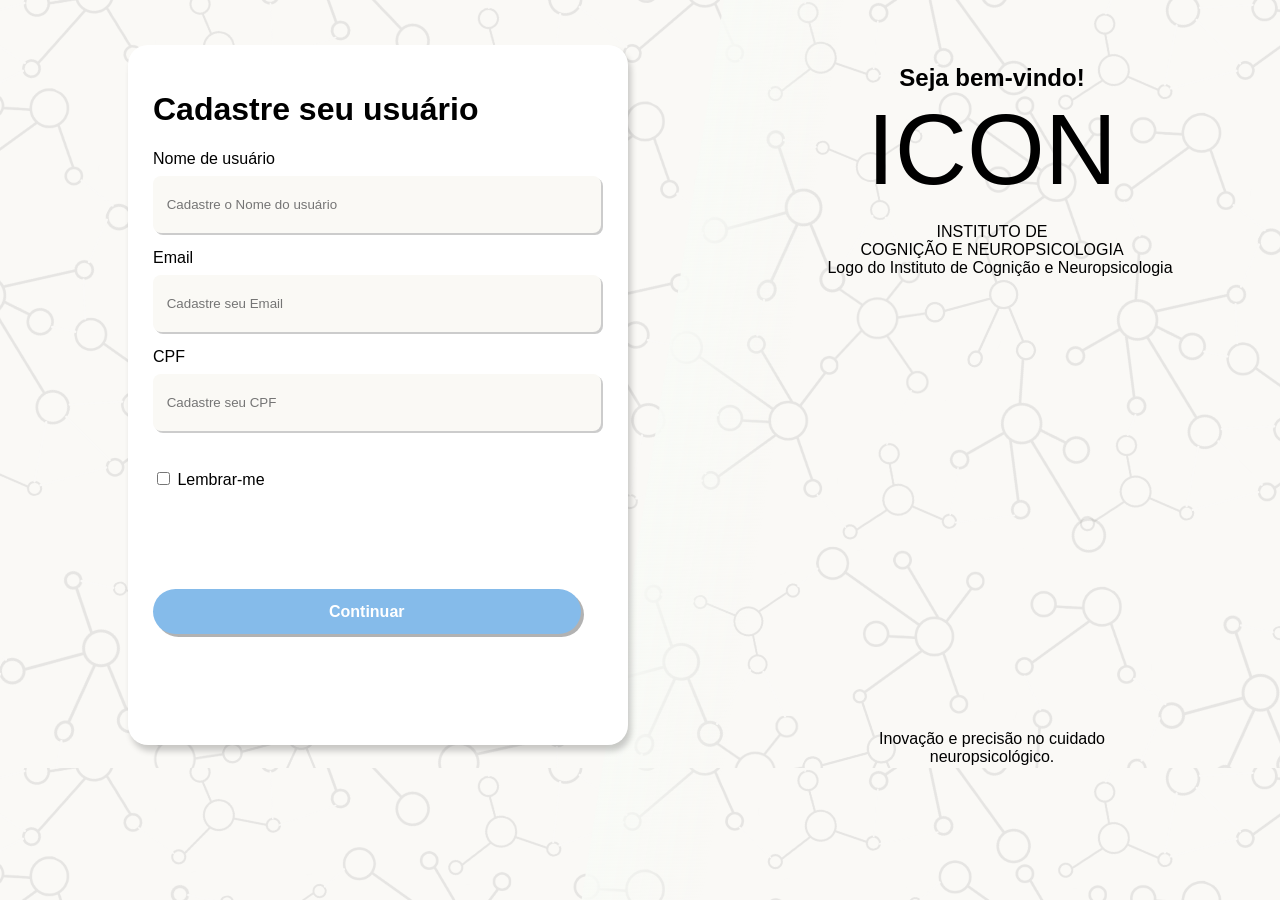
==== cadastro.html @ 9ae56f12 "Update cadastro.html" ====
<!DOCTYPE html>
<html lang="py-BR">


<head>
    <meta charset="UTF-8">
    <link rel="stylesheet" href="estilo.css?v=1">
    <title>Cadastro</title>
</head>
<body class="formulario-body">


    <div class="caixa-cadastro">


    <h1 >Cadastre seu usuário</h1>
   
    <div class="campo">
            <p>Nome de usuário</p>
            <input type="text" placeholder=" Cadastre o Nome do usuário">
        </div>
   
    <div class="campo">
            <p>Email</p>
            <input type="text" placeholder=" Cadastre seu Email">
        </div>


    <div class="campo">
            <p>CPF</p>
            <input type="text" placeholder=" Cadastre seu CPF">
        </div>
   

        <div class="lembrar">
            <br>
            <input type="checkbox">
            Lembrar-me
        </div>
   


    <a href="cadastro1.html" class="entrar">Continuar</a>




    </div>


    <div class="fundologo"></div>


    <div class="direita">


        <h2 class="saudacao">Seja bem-vindo!</h2>


        <p class="ICON">ICON</p>


        <p class="instituto">
            INSTITUTO DE
            <br>
            COGNIÇÃO E NEUROPSICOLOGIA
        </p>


        <img class="logo" src="https://uploads.onecompiler.io/44nnydek6/1789056536104/logoicon.png.png" alt="Logo do Instituto de Cognição e Neuropsicologia">


        <p class="descrição">
            Inovação e precisão no cuidado neuropsicológico.
        </p>


    </div>
</body>
</html>
---- estilo.css ----
```css
* {
    box-sizing: border-box;
}


/* =========================
   LOGIN / REDEFINIR SENHA
========================= */

.caixa-login {
    background-color: #FFFFFF;
    width: 450px;
    height: 550px;
    position: absolute;
    top: 20%;
    left: 15%;
    border-radius: 20px;
    box-shadow: 3px 6px 6px 0px rgba(0, 0, 0, 0.2);
    padding: 25px;
    z-index: 1;
}

.caixa-login h1 {
    text-align: center;
    margin-bottom: 35px;
}

.campo p {
    display: block;
    margin-bottom: 8px;
}

.campo input {
    width: 95%;
    height: 37px;
    border: none;
    border-radius: 8px;
    padding: 10px;
    font-family: 'Montserrat', sans-serif;
    margin: 0px;
    outline: none;
    background-color: #faf9f5;
    box-shadow: 2px 2px 0px 0px rgba(0, 0, 0, 0.2);
}

.lembrar {
    margin-top: 20px;
}

.entrar {
    display: block;
    width: 95%;
    height: 45px;
    border: none;
    border-radius: 30px;
    background-color: #85BBEA;
    font-weight: 600;
    cursor: pointer;
    text-align: center;
    line-height: 45px;
    color: #FFFFFF;
    transition: 0.2s;
    user-select: none;
    box-shadow: 3px 3px 0px 0px rgba(0, 0, 0, 0.3);
    text-decoration: none;
    margin-top: 100px;
}

.entrar:active {
    transform: translateX(3px);
    box-shadow: 1px 1px 0px 0px rgba(0, 0, 0, 0.1);
}

.caixa-login-a {
    display: block;
    text-align: center;
    margin-top: 20px;
    cursor: pointer;
    color: #333;
    text-decoration: underline;
}

.caixa-login-a:active {
    color: #536680;
}


/* =========================
   REDEFINIR SENHA
========================= */

.nova-senha {
    margin-bottom: 35px;
}

.nova-senha input {
    width: 95%;
    height: 37px;
    border: none;
    border-radius: 8px;
    padding: 10px;
    font-family: 'Montserrat', sans-serif;
    margin: 0px;
    outline: none;
    background-color: #faf9f5;
    box-shadow: 2px 2px 0px 0px rgba(0, 0, 0, 0.2);
}

.confirmar-senha {
    margin-bottom: 80px;
}

.confirmar-senha input {
    width: 95%;
    height: 37px;
    border: none;
    border-radius: 8px;
    padding: 10px;
    font-family: 'Montserrat', sans-serif;
    margin: 0px;
    outline: none;
    background-color: #faf9f5;
    box-shadow: 2px 2px 0px 0px rgba(0, 0, 0, 0.2);
}

.finalizar {
    display: block;
    width: 95%;
    height: 45px;
    border: none;
    border-radius: 30px;
    background-color: #85BBEA;
    font-weight: 600;
    cursor: pointer;
    text-align: center;
    line-height: 45px;
    color: #FFFFFF;
    transition: 0.2s;
    user-select: none;
    box-shadow: 3px 3px 0px 0px rgba(0, 0, 0, 0.3);
    text-decoration: none;
    margin-bottom: 10px;
}

.finalizar:active {
    transform: translateX(3px);
    box-shadow: 1px 1px 0px 0px rgba(0, 0, 0, 0.1);
}


/* =========================
   CADASTRO
========================= */

.caixa-cadastro {
    background-color: #FFFFFF;
    width: 450px;
    height: 650px;
    position: absolute;
    top: 5%;
    left: 10%;
    border-radius: 20px;
    box-shadow: 3px 6px 6px 0px rgba(0, 0, 0, 0.2);
    padding: 25px;
    z-index: 1;
}


/* =========================
   FUNDO DOS FORMULÁRIOS
========================= */

.formulario-body {
    font-family: 'Montserrat', sans-serif;
    margin: 0;
    height: 100vh;
    display: flex;
    align-items: center;
    background-color: #FAF9F6;
    background-image: url("marcadagua.png");
    background-repeat: repeat;
}


/* =========================
   PARTE DIREITA
========================= */

.fundologo {
    width: 35vw;
    height: 100vh;
    background:
        linear-gradient(
            to left,
            transparent 85%,
            #f8faf6 100%
        ),
        url("https://uploads.onecompiler.io/44nnydek6/1788519616760/background_ICON.png");

    background-size: cover;
    background-position: center;
    transform: translate(0px, 0px) scale(1.8, 1.8) skew(-9deg, 0deg);
    position: fixed;
    top: 0px;
    right: 0px;
    opacity: 0.95;
}

.direita {
    position: fixed;
    top: 0;
    right: 10%;
    width: 25vw;
    height: 100vh;
    display: flex;
    flex-direction: column;
    align-items: center;
    text-align: center;
    justify-content: center;
    margin-bottom: 0px;
    transform: translateY(-5%);
}

.saudacao {
    margin-bottom: 0px;
}

.ICON {
    font-size: 100px;
    margin-bottom: 0px;
    margin-top: 0px;
}

.instituto {
    margin-bottom: 0px;
}

.logo {
    width: 770px;
    height: 455px;
    position: relative;
    margin-bottom: 0px;
}

.descrição {
    margin-bottom: 0px;
}


/* =========================
   INDEX
========================= */

.index-body {
    background: #f7f7f5;
    color: #30343b;
    overflow-x: hidden;
    margin: 0;
    height: auto;
    display: block;
    font-family: Arial, Helvetica, sans-serif;
}


/* FUNDO */

.molecules {
    position: fixed;
    top: 0;
    left: 0;
    width: 100%;
    height: 100vh;
    z-index: -1;
    overflow: hidden;
    background: #f7f7f5;
}

.molecules svg {
    width: 100%;
    height: 100%;
    display: block;
}

.connections {
    stroke: #d7dde0;
    stroke-width: 2;
    opacity: 0.95;
}

.nodes circle {
    fill: #f7f7f5;
    stroke: #d7dde0;
    stroke-width: 2;
    opacity: 0.95;
}


/* =========================
   HEADER
========================= */

header {
    height: 150px;
    display: flex;
    align-items: center;
    justify-content: space-between;
    padding: 0 28px;
    background: rgba(247, 247, 245, 0.94);
    border-bottom: 1px solid #d8d8d8;
    position: relative;
    z-index: 10;
}

header .logo {
    display: flex;
    align-items: center;
}

header .logo img {
    width: 75%;
    height: auto;
    object-fit: contain;
    display: block;
}


/* =========================
   MENU
========================= */

nav {
    display: flex;
    align-items: center;
    gap: 200px;
}

nav a {
    text-decoration: none;
    color: #383838;
    font-size: 180%;
    transition: 0.3s;
}

nav a:hover {
    color: #2d79ae;
}


/* BOTÃO */

.btn-agendar {
    padding: 24px 42px;
    border-radius: 30px;
    color: white;
    font-size: 150%;
    text-decoration: none;
    cursor: pointer;
    white-space: nowrap;
    background: linear-gradient(
        90deg,
        #5e7fc9,
        #5ebbd6
    );
    transition: 0.3s;
}

.btn-agendar:hover {
    transform: scale(1.04);
}


/* =========================
   HERO
========================= */

.hero {
    min-height: 800px;
    position: relative;
    display: flex;
    align-items: flex-start;
    padding: 90px 36px 150px;
    overflow: hidden;
}

.hero-image {
    position: absolute;
    right: 0;
    top: 0;
    width: 58%;
    height: 65%;
    background-image: url("./imagens/consulta.jpg");
    background-size: cover;
    background-position: center;
    background-repeat: no-repeat;
    z-index: 1;
}


/* =========================
   TEXTO
========================= */

.content {
    position: relative;
    z-index: 3;
    width: 58%;
}

.content h1 {
    font-size: 60px;
    line-height: 1.5;
    letter-spacing: 0.7px;
    margin-bottom: 40px;
    font-weight: 780;
    color: #30343b;
    text-align: left;
}

.content h1 span {
    display: block;
    font-size: 60px;
    background: linear-gradient(
        90deg,
        #5de0e6,
        #0902d4
    );
    -webkit-background-clip: text;
    background-clip: text;
    -webkit-text-fill-color: transparent;
}

.info {
    display: flex;
    gap: 25px;
    font-size: 25px;
    margin-top: 20px;
}

.info p {
    margin-bottom: 5px;
    white-space: nowrap;
}


/* =========================
   CARDS
========================= */

.cards {
    position: absolute;
    left: 20px;
    right: 20px;
    bottom: 140px;
    z-index: 5;
    display: flex;
    gap: 18px;
}

.card {
    width: 25%;
    min-height: 102px;
    display: flex;
    align-items: center;
    gap: 18px;
    padding: 18px 20px;
    background: rgba(255, 255, 255, 0.93);
    border-radius: 18px;
    box-shadow: 0 3px 8px rgba(0, 0, 0, 0.12);
    border: 1px solid #eeeeee;
}

.card-icon {
    width: 70px;
    height: 70px;
    display: flex;
    align-items: center;
    justify-content: center;
    flex-shrink: 0;
    border-radius: 50%;
    background: #f7f7f5;
}

.card-icon img {
    width: 50px;
    height: 50px;
    object-fit: contain;
}

.card p {
    font-size: 25px;
    line-height: 1.3;
    color: #30343b;
}


/* =========================
   TELAS MENORES
========================= */

@media (max-width: 1000px) {

    nav {
        gap: 35px;
    }

    .hero-image {
        width: 55%;
    }

    .content {
        width: 65%;
    }

    .content h1 {
        font-size: 34px;
    }

    .content h1 span {
        font-size: 43px;
    }

    .info {
        font-size: 16px;
    }

    .card p {
        font-size: 17px;
    }
}


@media (max-width: 800px) {

    header {
        padding: 0 18px;
    }

    header .logo img {
        width: 140px;
    }

    nav {
        gap: 18px;
    }

    nav a {
        font-size: 14px;
    }

    .btn-agendar {
        padding: 12px 20px;
        font-size: 16px;
    }

    .hero {
        min-height: 650px;
        padding-bottom: 270px;
    }

    .content {
        width: 80%;
    }

    .hero-image {
        width: 100%;
        opacity: 0.28;
    }

    .cards {
        flex-wrap: wrap;
        bottom: 25px;
    }

    .card {
        width: calc(50% - 9px);
    }
}


@media (max-width: 600px) {

    header {
        height: auto;
        flex-direction: column;
        gap: 15px;
        padding: 18px;
    }

    nav {
        flex-wrap: wrap;
        justify-content: center;
    }

    .hero {
        padding: 35px 20px 470px;
        min-height: 900px;
    }

    .content {
        width: 100%;
    }

    .content h1 {
        font-size: 30px;
    }

    .content h1 span {
        font-size: 38px;
    }

    .info {
        flex-direction: column;
        gap: 10px;
    }

    .info p {
        white-space: normal;
    }

    .cards {
        flex-direction: column;
        left: 15px;
        right: 15px;
        bottom: 20px;
    }

    .card {
        width: 100%;
        min-height: 85px;
    }
}
```
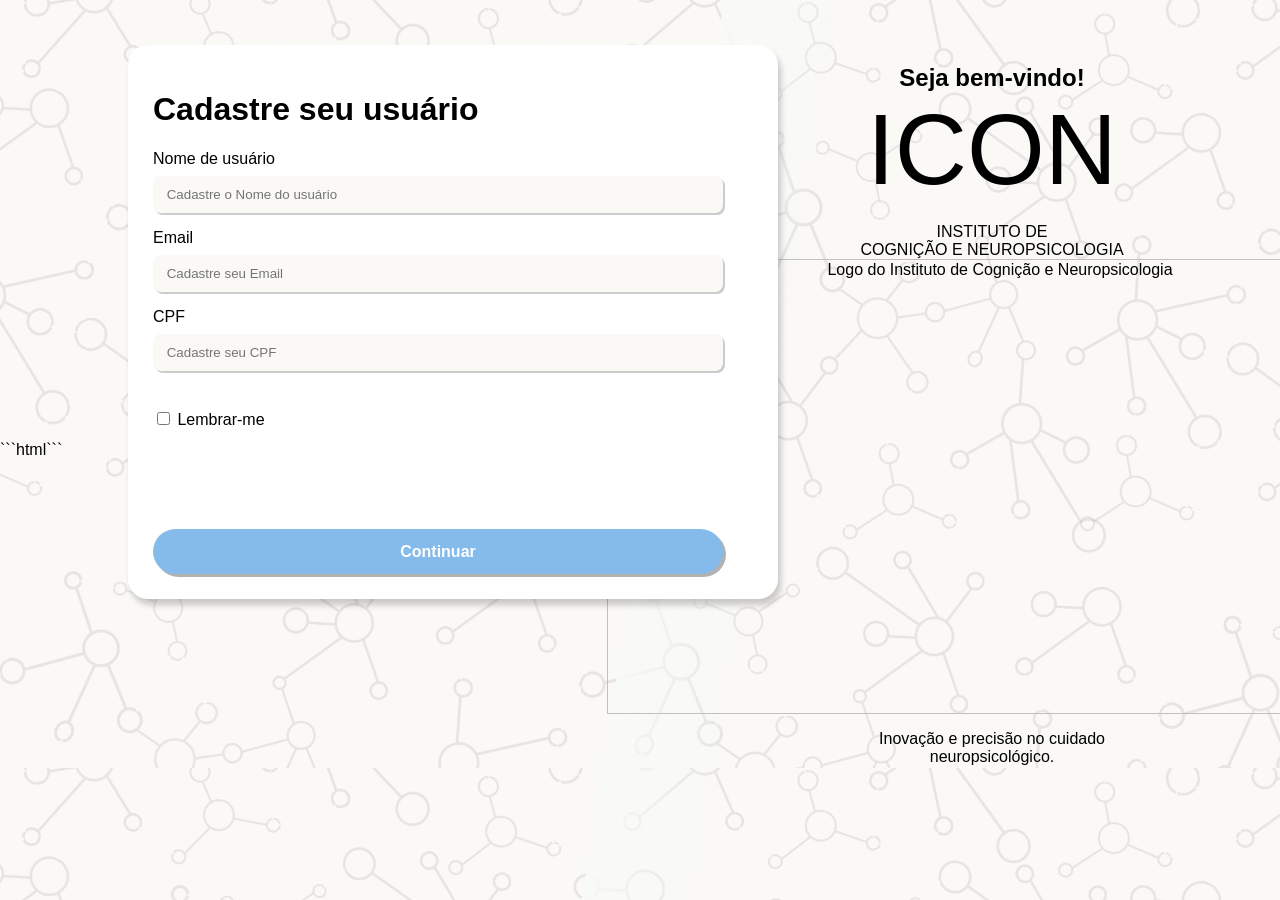
==== commit d28f5f9a: "Update cadastro.html" ====
--- a/cadastro.html
+++ b/cadastro.html
@@ -1,64 +1,51 @@
+```html
 <!DOCTYPE html>
 <html lang="py-BR">
-
 
 <head>
     <meta charset="UTF-8">
     <link rel="stylesheet" href="estilo.css?v=1">
     <title>Cadastro</title>
 </head>
+
 <body class="formulario-body">
-
 
     <div class="caixa-cadastro">
 
+        <h1>Cadastre seu usuário</h1>
 
-    <h1 >Cadastre seu usuário</h1>
-   
-    <div class="campo">
+        <div class="campo">
             <p>Nome de usuário</p>
             <input type="text" placeholder=" Cadastre o Nome do usuário">
         </div>
-   
-    <div class="campo">
+
+        <div class="campo">
             <p>Email</p>
             <input type="text" placeholder=" Cadastre seu Email">
         </div>
 
-
-    <div class="campo">
+        <div class="campo">
             <p>CPF</p>
             <input type="text" placeholder=" Cadastre seu CPF">
         </div>
-   
 
         <div class="lembrar">
             <br>
             <input type="checkbox">
             Lembrar-me
         </div>
-   
 
-
-    <a href="cadastro1.html" class="entrar">Continuar</a>
-
-
-
+        <a href="cadastro1.html" class="entrar">Continuar</a>
 
     </div>
 
-
     <div class="fundologo"></div>
-
 
     <div class="direita">
 
-
         <h2 class="saudacao">Seja bem-vindo!</h2>
 
-
         <p class="ICON">ICON</p>
-
 
         <p class="instituto">
             INSTITUTO DE
@@ -66,16 +53,14 @@
             COGNIÇÃO E NEUROPSICOLOGIA
         </p>
 
-
-        <img class="logo" src="https://uploads.onecompiler.io/44nnydek6/1789056536104/logoicon.png.png" alt="Logo do Instituto de Cognição e Neuropsicologia">
-
+        <img class="logo" src="imagens/logoicon.png.png" alt="Logo do Instituto de Cognição e Neuropsicologia">
 
         <p class="descrição">
             Inovação e precisão no cuidado neuropsicológico.
         </p>
 
+    </div>
 
-    </div>
 </body>
 </html>
-
+```
--- a/estilo.css
+++ b/estilo.css
@@ -155,8 +155,8 @@
 
 .caixa-cadastro {
     background-color: #FFFFFF;
-    width: 450px;
-    height: 650px;
+    width: 600px;
+    height: auto;
     position: absolute;
     top: 5%;
     left: 10%;
@@ -197,7 +197,6 @@
             #f8faf6 100%
         ),
         url("https://uploads.onecompiler.io/44nnydek6/1788519616760/background_ICON.png");
-
     background-size: cover;
     background-position: center;
     transform: translate(0px, 0px) scale(1.8, 1.8) skew(-9deg, 0deg);
@@ -257,42 +256,9 @@
     color: #30343b;
     overflow-x: hidden;
     margin: 0;
-    height: auto;
-    display: block;
     font-family: Arial, Helvetica, sans-serif;
-}
-
-
-/* FUNDO */
-
-.molecules {
-    position: fixed;
-    top: 0;
-    left: 0;
-    width: 100%;
-    height: 100vh;
-    z-index: -1;
-    overflow: hidden;
-    background: #f7f7f5;
-}
-
-.molecules svg {
-    width: 100%;
-    height: 100%;
-    display: block;
-}
-
-.connections {
-    stroke: #d7dde0;
-    stroke-width: 2;
-    opacity: 0.95;
-}
-
-.nodes circle {
-    fill: #f7f7f5;
-    stroke: #d7dde0;
-    stroke-width: 2;
-    opacity: 0.95;
+    background-image: url("marcadagua.png");
+    background-repeat: repeat;
 }
 
 
@@ -499,7 +465,6 @@
 ========================= */
 
 @media (max-width: 1000px) {
-
     nav {
         gap: 35px;
     }
@@ -529,9 +494,7 @@
     }
 }
 
-
 @media (max-width: 800px) {
-
     header {
         padding: 0 18px;
     }
@@ -577,9 +540,7 @@
     }
 }
 
-
 @media (max-width: 600px) {
-
     header {
         height: auto;
         flex-direction: column;
@@ -630,4 +591,129 @@
         min-height: 85px;
     }
 }
+
+
+/* =========================
+   INDEX - ELEMENTOS ATUAIS
+========================= */
+
+.header {
+    background-color: #091d8d;
+    width: 100%;
+    top: 0px;
+    position: fixed;
+}
+
+.subheader {
+    height: 90px;
+    padding: 3px;
+    display: flex;
+    align-items: center;
+    background-image:
+        linear-gradient(rgba(4, 121, 255, 0.4), rgba(4, 121, 255, 0.4)),
+        url("https://uploads.onecompiler.io/44nnydek6/1788519616760/background_ICON.png");
+    background-size: cover;
+    background-position: center;
+}
+
+.logotexto {
+    height: 80px;
+    margin-left: 20px;
+}
+
+.textologo {
+    height: 150px;
+    margin-left: 10px;
+    margin-top: 15px;
+}
+
+.fotodeperfil {
+    height: 60px;
+    margin-right: 20px;
+    margin-left: auto;
+}
+
+.menu_de_navegacao {
+    background-image:
+        linear-gradient(rgba(118, 179, 248, 0.4), rgba(118, 179, 248, 0.4)),
+        url("https://uploads.onecompiler.io/44nnydek6/1788519616760/background_ICON.png");
+    box-shadow: 0px 0px 6px rgba(0, 0, 0, 0.2);
+    height: 50px;
+    display: flex;
+    justify-content: space-between;
+    align-items: center;
+    padding: 0 150px;
+}
+
+.menu_de_navegacao a {
+    color: white;
+    text-decoration: none;
+    font-size: 18px;
+    transition: 0.3s;
+    border-bottom: 2px solid transparent;
+}
+
+.menu_de_navegacao a:hover {
+    color: rgb(240, 238, 238);
+    border-bottom: 2px solid rgb(240, 238, 238);
+}
+
+.menu_de_navegacao a:active {
+    color: rgb(172, 168, 168);
+    border-bottom: 2px solid rgb(172, 168, 168);
+}
+
+
+.textodireita {
+    padding: 0px;
+    text-align: left;
+    margin: 0px 20px 20px 20px;
+    padding-top: 180px;
+}
+
+
+
+.texto {
+    font-size: 40px;
+    color: rgb(46, 45, 45);
+    text-align: left;
+    padding: 5px;
+    font-weight: bold;
+}
+
+.textogradiente {
+    font-size: 60px;
+    color: rgb(46, 45, 45);
+    text-align: left;
+    padding: 5px;
+    background-image: linear-gradient(to right, #94ddff, #019ffa);
+    background-clip: text;
+    -webkit-background-clip: text;
+    -webkit-text-fill-color: transparent;
+    color: transparent;
+    font-weight: bold;
+}
+
+.imagem {
+    margin-left: 0px;
+}
+
+.imagematendimento {
+    width: 825px;
+    height: 650px;
+    right: 0px;
+    position: absolute;
+    top: 150px;
+    opacity: 0.8;
+    z-index: -4;
+}
+
+.flashcard {
+    background-color: #bab9e0;
+    z-index: 1;
+}
+
+.rodape {
+    background-color: #091d8d91;
+}
 ```
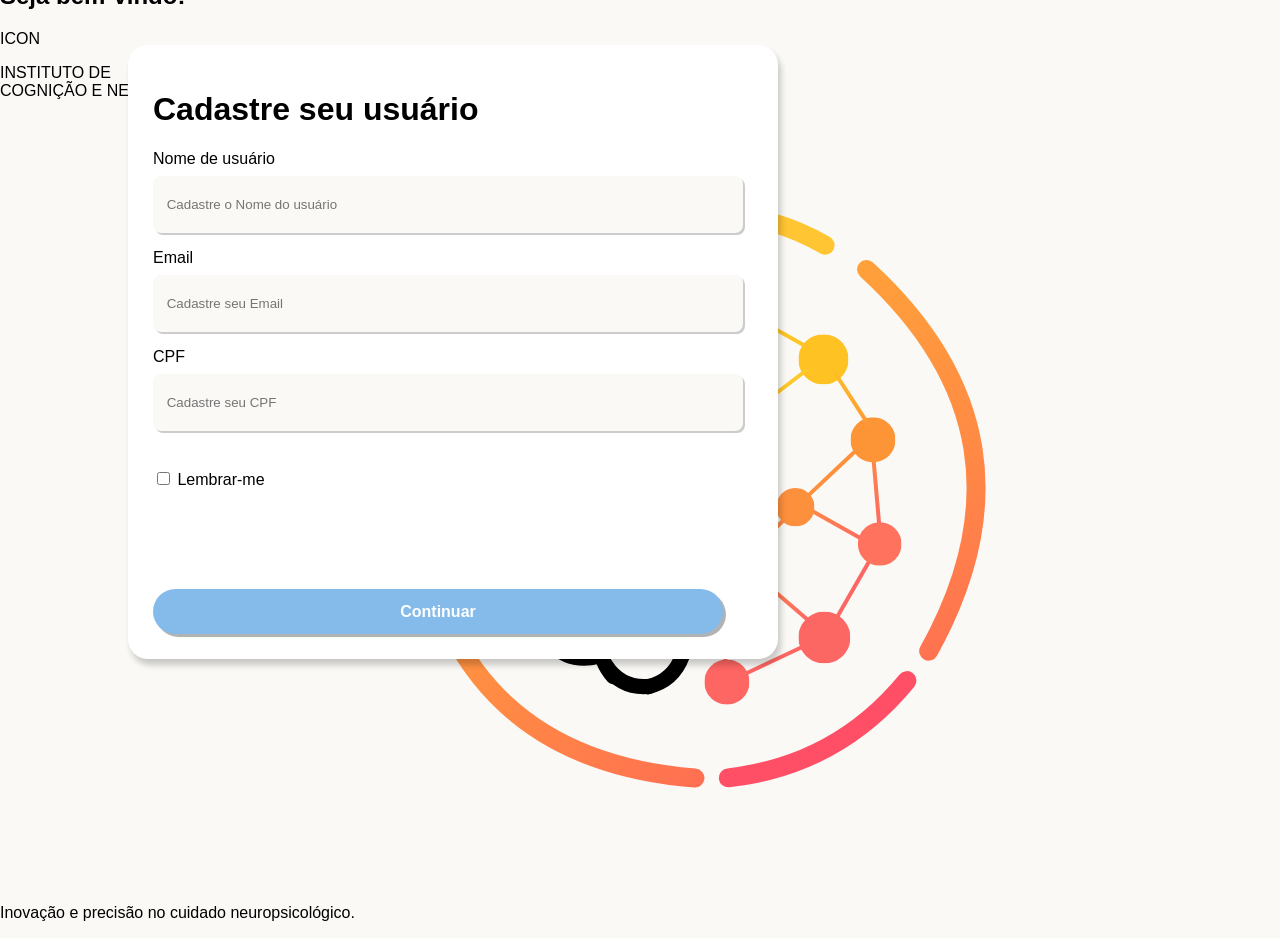
==== commit bc341b97: "Update cadastro.html" ====
--- a/cadastro.html
+++ b/cadastro.html
@@ -1,51 +1,64 @@
-```html
 <!DOCTYPE html>
 <html lang="py-BR">
+
 
 <head>
     <meta charset="UTF-8">
     <link rel="stylesheet" href="estilo.css?v=1">
     <title>Cadastro</title>
 </head>
+<body class="formulario-body">
 
-<body class="formulario-body">
 
     <div class="caixa-cadastro">
 
-        <h1>Cadastre seu usuário</h1>
 
-        <div class="campo">
+    <h1 >Cadastre seu usuário</h1>
+   
+    <div class="campo">
             <p>Nome de usuário</p>
             <input type="text" placeholder=" Cadastre o Nome do usuário">
         </div>
-
-        <div class="campo">
+   
+    <div class="campo">
             <p>Email</p>
             <input type="text" placeholder=" Cadastre seu Email">
         </div>
 
-        <div class="campo">
+
+    <div class="campo">
             <p>CPF</p>
             <input type="text" placeholder=" Cadastre seu CPF">
         </div>
+   
 
         <div class="lembrar">
             <br>
             <input type="checkbox">
             Lembrar-me
         </div>
+   
 
-        <a href="cadastro1.html" class="entrar">Continuar</a>
+
+    <a href="cadastro1.html" class="entrar">Continuar</a>
+
+
+
 
     </div>
 
+
     <div class="fundologo"></div>
+
 
     <div class="direita">
 
+
         <h2 class="saudacao">Seja bem-vindo!</h2>
 
+
         <p class="ICON">ICON</p>
+
 
         <p class="instituto">
             INSTITUTO DE
@@ -53,14 +66,15 @@
             COGNIÇÃO E NEUROPSICOLOGIA
         </p>
 
-        <img class="logo" src="imagens/logoicon.png.png" alt="Logo do Instituto de Cognição e Neuropsicologia">
+
+        <img class="logo" src="imagens/logo.png" alt="Logo do Instituto de Cognição e Neuropsicologia">
+
 
         <p class="descrição">
             Inovação e precisão no cuidado neuropsicológico.
         </p>
 
+
     </div>
-
 </body>
 </html>
-```
--- a/estilo.css
+++ b/estilo.css
@@ -178,542 +178,4 @@
     display: flex;
     align-items: center;
     background-color: #FAF9F6;
-    background-image: url("marcadagua.png");
-    background-repeat: repeat;
-}
-
-
-/* =========================
-   PARTE DIREITA
-========================= */
-
-.fundologo {
-    width: 35vw;
-    height: 100vh;
-    background:
-        linear-gradient(
-            to left,
-            transparent 85%,
-            #f8faf6 100%
-        ),
-        url("https://uploads.onecompiler.io/44nnydek6/1788519616760/background_ICON.png");
-    background-size: cover;
-    background-position: center;
-    transform: translate(0px, 0px) scale(1.8, 1.8) skew(-9deg, 0deg);
-    position: fixed;
-    top: 0px;
-    right: 0px;
-    opacity: 0.95;
-}
-
-.direita {
-    position: fixed;
-    top: 0;
-    right: 10%;
-    width: 25vw;
-    height: 100vh;
-    display: flex;
-    flex-direction: column;
-    align-items: center;
-    text-align: center;
-    justify-content: center;
-    margin-bottom: 0px;
-    transform: translateY(-5%);
-}
-
-.saudacao {
-    margin-bottom: 0px;
-}
-
-.ICON {
-    font-size: 100px;
-    margin-bottom: 0px;
-    margin-top: 0px;
-}
-
-.instituto {
-    margin-bottom: 0px;
-}
-
-.logo {
-    width: 770px;
-    height: 455px;
-    position: relative;
-    margin-bottom: 0px;
-}
-
-.descrição {
-    margin-bottom: 0px;
-}
-
-
-/* =========================
-   INDEX
-========================= */
-
-.index-body {
-    background: #f7f7f5;
-    color: #30343b;
-    overflow-x: hidden;
-    margin: 0;
-    font-family: Arial, Helvetica, sans-serif;
-    background-image: url("marcadagua.png");
-    background-repeat: repeat;
-}
-
-
-/* =========================
-   HEADER
-========================= */
-
-header {
-    height: 150px;
-    display: flex;
-    align-items: center;
-    justify-content: space-between;
-    padding: 0 28px;
-    background: rgba(247, 247, 245, 0.94);
-    border-bottom: 1px solid #d8d8d8;
-    position: relative;
-    z-index: 10;
-}
-
-header .logo {
-    display: flex;
-    align-items: center;
-}
-
-header .logo img {
-    width: 75%;
-    height: auto;
-    object-fit: contain;
-    display: block;
-}
-
-
-/* =========================
-   MENU
-========================= */
-
-nav {
-    display: flex;
-    align-items: center;
-    gap: 200px;
-}
-
-nav a {
-    text-decoration: none;
-    color: #383838;
-    font-size: 180%;
-    transition: 0.3s;
-}
-
-nav a:hover {
-    color: #2d79ae;
-}
-
-
-/* BOTÃO */
-
-.btn-agendar {
-    padding: 24px 42px;
-    border-radius: 30px;
-    color: white;
-    font-size: 150%;
-    text-decoration: none;
-    cursor: pointer;
-    white-space: nowrap;
-    background: linear-gradient(
-        90deg,
-        #5e7fc9,
-        #5ebbd6
-    );
-    transition: 0.3s;
-}
-
-.btn-agendar:hover {
-    transform: scale(1.04);
-}
-
-
-/* =========================
-   HERO
-========================= */
-
-.hero {
-    min-height: 800px;
-    position: relative;
-    display: flex;
-    align-items: flex-start;
-    padding: 90px 36px 150px;
-    overflow: hidden;
-}
-
-.hero-image {
-    position: absolute;
-    right: 0;
-    top: 0;
-    width: 58%;
-    height: 65%;
-    background-image: url("./imagens/consulta.jpg");
-    background-size: cover;
-    background-position: center;
-    background-repeat: no-repeat;
-    z-index: 1;
-}
-
-
-/* =========================
-   TEXTO
-========================= */
-
-.content {
-    position: relative;
-    z-index: 3;
-    width: 58%;
-}
-
-.content h1 {
-    font-size: 60px;
-    line-height: 1.5;
-    letter-spacing: 0.7px;
-    margin-bottom: 40px;
-    font-weight: 780;
-    color: #30343b;
-    text-align: left;
-}
-
-.content h1 span {
-    display: block;
-    font-size: 60px;
-    background: linear-gradient(
-        90deg,
-        #5de0e6,
-        #0902d4
-    );
-    -webkit-background-clip: text;
-    background-clip: text;
-    -webkit-text-fill-color: transparent;
-}
-
-.info {
-    display: flex;
-    gap: 25px;
-    font-size: 25px;
-    margin-top: 20px;
-}
-
-.info p {
-    margin-bottom: 5px;
-    white-space: nowrap;
-}
-
-
-/* =========================
-   CARDS
-========================= */
-
-.cards {
-    position: absolute;
-    left: 20px;
-    right: 20px;
-    bottom: 140px;
-    z-index: 5;
-    display: flex;
-    gap: 18px;
-}
-
-.card {
-    width: 25%;
-    min-height: 102px;
-    display: flex;
-    align-items: center;
-    gap: 18px;
-    padding: 18px 20px;
-    background: rgba(255, 255, 255, 0.93);
-    border-radius: 18px;
-    box-shadow: 0 3px 8px rgba(0, 0, 0, 0.12);
-    border: 1px solid #eeeeee;
-}
-
-.card-icon {
-    width: 70px;
-    height: 70px;
-    display: flex;
-    align-items: center;
-    justify-content: center;
-    flex-shrink: 0;
-    border-radius: 50%;
-    background: #f7f7f5;
-}
-
-.card-icon img {
-    width: 50px;
-    height: 50px;
-    object-fit: contain;
-}
-
-.card p {
-    font-size: 25px;
-    line-height: 1.3;
-    color: #30343b;
-}
-
-
-/* =========================
-   TELAS MENORES
-========================= */
-
-@media (max-width: 1000px) {
-    nav {
-        gap: 35px;
-    }
-
-    .hero-image {
-        width: 55%;
-    }
-
-    .content {
-        width: 65%;
-    }
-
-    .content h1 {
-        font-size: 34px;
-    }
-
-    .content h1 span {
-        font-size: 43px;
-    }
-
-    .info {
-        font-size: 16px;
-    }
-
-    .card p {
-        font-size: 17px;
-    }
-}
-
-@media (max-width: 800px) {
-    header {
-        padding: 0 18px;
-    }
-
-    header .logo img {
-        width: 140px;
-    }
-
-    nav {
-        gap: 18px;
-    }
-
-    nav a {
-        font-size: 14px;
-    }
-
-    .btn-agendar {
-        padding: 12px 20px;
-        font-size: 16px;
-    }
-
-    .hero {
-        min-height: 650px;
-        padding-bottom: 270px;
-    }
-
-    .content {
-        width: 80%;
-    }
-
-    .hero-image {
-        width: 100%;
-        opacity: 0.28;
-    }
-
-    .cards {
-        flex-wrap: wrap;
-        bottom: 25px;
-    }
-
-    .card {
-        width: calc(50% - 9px);
-    }
-}
-
-@media (max-width: 600px) {
-    header {
-        height: auto;
-        flex-direction: column;
-        gap: 15px;
-        padding: 18px;
-    }
-
-    nav {
-        flex-wrap: wrap;
-        justify-content: center;
-    }
-
-    .hero {
-        padding: 35px 20px 470px;
-        min-height: 900px;
-    }
-
-    .content {
-        width: 100%;
-    }
-
-    .content h1 {
-        font-size: 30px;
-    }
-
-    .content h1 span {
-        font-size: 38px;
-    }
-
-    .info {
-        flex-direction: column;
-        gap: 10px;
-    }
-
-    .info p {
-        white-space: normal;
-    }
-
-    .cards {
-        flex-direction: column;
-        left: 15px;
-        right: 15px;
-        bottom: 20px;
-    }
-
-    .card {
-        width: 100%;
-        min-height: 85px;
-    }
-}
-
-
-/* =========================
-   INDEX - ELEMENTOS ATUAIS
-========================= */
-
-.header {
-    background-color: #091d8d;
-    width: 100%;
-    top: 0px;
-    position: fixed;
-}
-
-.subheader {
-    height: 90px;
-    padding: 3px;
-    display: flex;
-    align-items: center;
-    background-image:
-        linear-gradient(rgba(4, 121, 255, 0.4), rgba(4, 121, 255, 0.4)),
-        url("https://uploads.onecompiler.io/44nnydek6/1788519616760/background_ICON.png");
-    background-size: cover;
-    background-position: center;
-}
-
-.logotexto {
-    height: 80px;
-    margin-left: 20px;
-}
-
-.textologo {
-    height: 150px;
-    margin-left: 10px;
-    margin-top: 15px;
-}
-
-.fotodeperfil {
-    height: 60px;
-    margin-right: 20px;
-    margin-left: auto;
-}
-
-.menu_de_navegacao {
-    background-image:
-        linear-gradient(rgba(118, 179, 248, 0.4), rgba(118, 179, 248, 0.4)),
-        url("https://uploads.onecompiler.io/44nnydek6/1788519616760/background_ICON.png");
-    box-shadow: 0px 0px 6px rgba(0, 0, 0, 0.2);
-    height: 50px;
-    display: flex;
-    justify-content: space-between;
-    align-items: center;
-    padding: 0 150px;
-}
-
-.menu_de_navegacao a {
-    color: white;
-    text-decoration: none;
-    font-size: 18px;
-    transition: 0.3s;
-    border-bottom: 2px solid transparent;
-}
-
-.menu_de_navegacao a:hover {
-    color: rgb(240, 238, 238);
-    border-bottom: 2px solid rgb(240, 238, 238);
-}
-
-.menu_de_navegacao a:active {
-    color: rgb(172, 168, 168);
-    border-bottom: 2px solid rgb(172, 168, 168);
-}
-
-
-.textodireita {
-    padding: 0px;
-    text-align: left;
-    margin: 0px 20px 20px 20px;
-    padding-top: 180px;
-}
-
-
-
-.texto {
-    font-size: 40px;
-    color: rgb(46, 45, 45);
-    text-align: left;
-    padding: 5px;
-    font-weight: bold;
-}
-
-.textogradiente {
-    font-size: 60px;
-    color: rgb(46, 45, 45);
-    text-align: left;
-    padding: 5px;
-    background-image: linear-gradient(to right, #94ddff, #019ffa);
-    background-clip: text;
-    -webkit-background-clip: text;
-    -webkit-text-fill-color: transparent;
-    color: transparent;
-    font-weight: bold;
-}
-
-.imagem {
-    margin-left: 0px;
-}
-
-.imagematendimento {
-    width: 825px;
-    height: 650px;
-    right: 0px;
-    position: absolute;
-    top: 150px;
-    opacity: 0.8;
-    z-index: -4;
-}
-
-.flashcard {
-    background-color: #bab9e0;
-    z-index: 1;
-}
-
-.rodape {
-    background-color: #091d8d91;
-}
-```
+    background-image: url("imagens/marcadagua.png
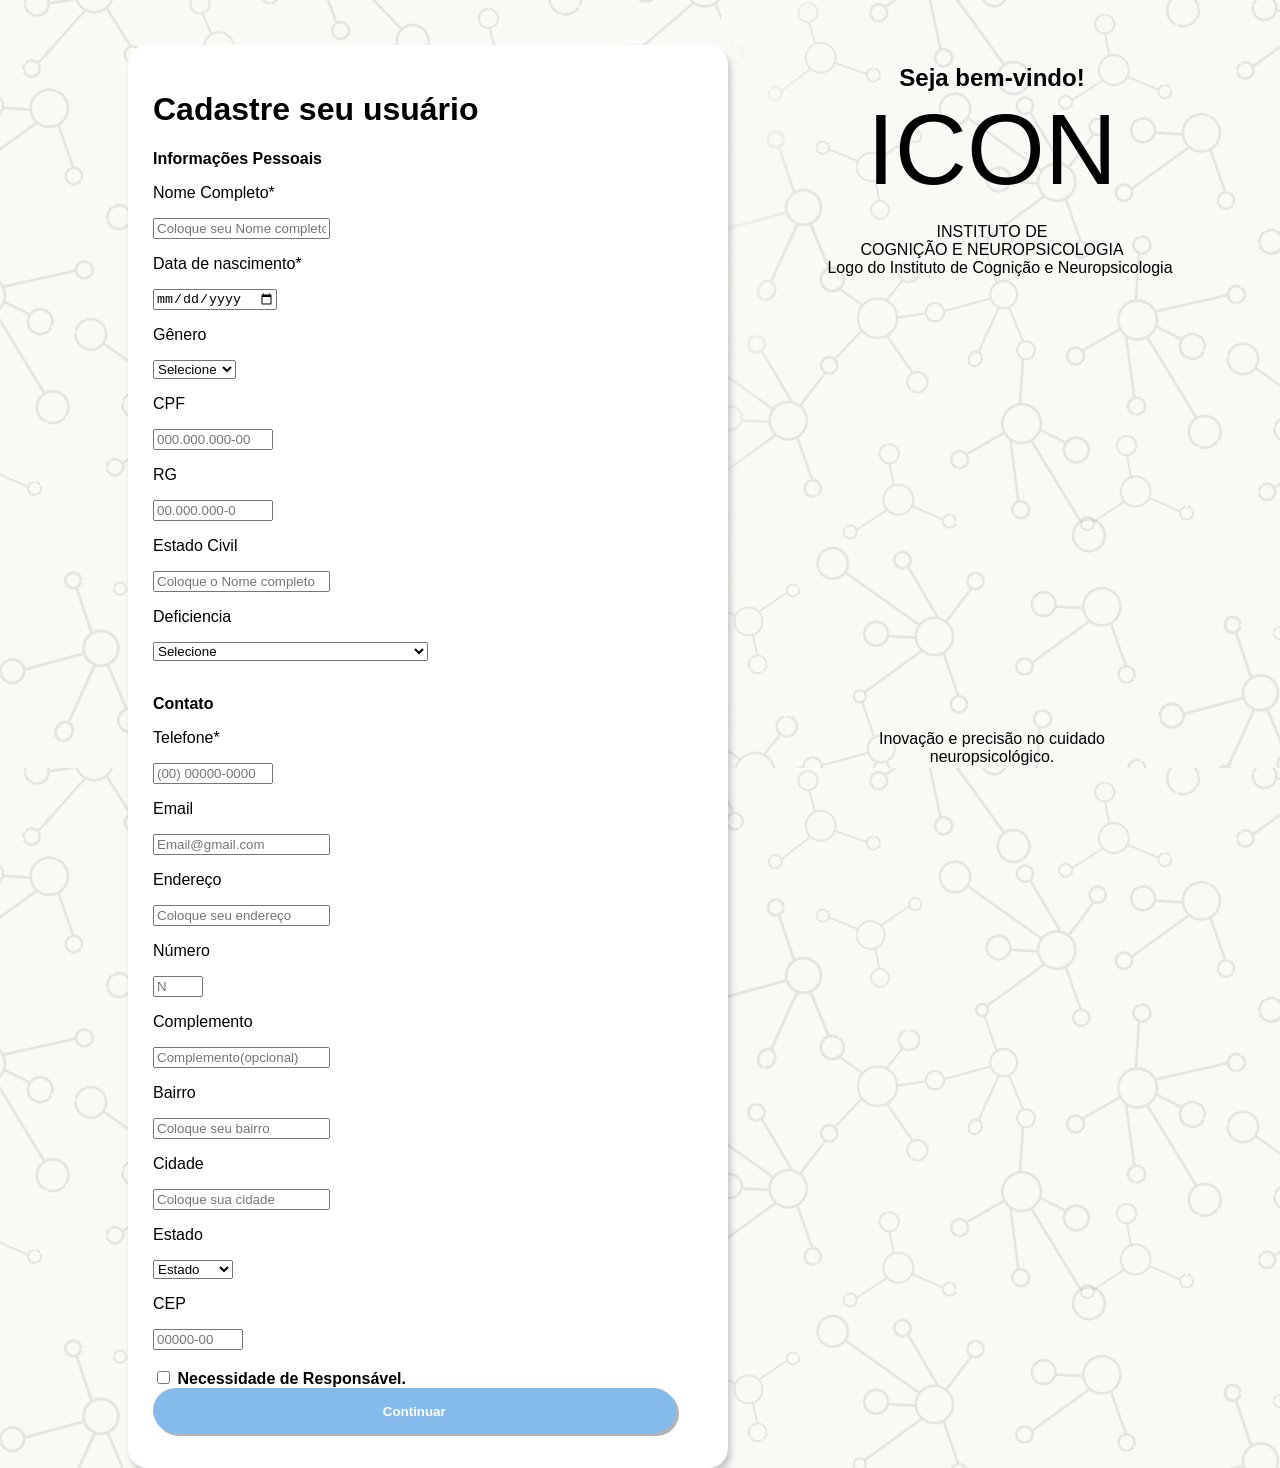
==== commit f736fd3e: "Update cadastro.html" ====
--- a/cadastro.html
+++ b/cadastro.html
@@ -1,63 +1,523 @@
 <!DOCTYPE html>
 <html lang="py-BR">
+
+
+
+
+
+
+
+
+
+
+
+
+
+
 
 
 <head>
     <meta charset="UTF-8">
     <link rel="stylesheet" href="estilo.css?v=1">
+    <link rel="scriptsheet" href="script.js">
     <title>Cadastro</title>
 </head>
-<body class="formulario-body">
+<body>
+
+
+
+
+
+
+
+
+
+
+
+
+
+
 
 
     <div class="caixa-cadastro">
 
 
-    <h1 >Cadastre seu usuário</h1>
+
+
+
+
+
+
+      <h1>Cadastre seu usuário</h1>
+
+
+
+
+
+
+
+
+      <p><b>Informações Pessoais</b></p>
+
+
+
+
+
+
+
+
+      <div class="linha-cadastro">
+     
+
+
+
+
+
+
+
+
+        <div class="campo-cadastro">
+
+
+
+
+
+
+
+
+          <p>Nome Completo*</p>
+          <input type="text" placeholder="Coloque seu Nome completo">
+
+
+
+
+
+
+
+
+        </div>
+
+
+
+
+
+
+
+
+        <div class="campo-cadastro">        
+          <p>Data de nascimento*</p>
+          <input type="date" placeholder="dd/mm/aaaa">
+
+
+
+
+
+
+
+
+        </div>
+
+
+
+
+
+
+
+
+        <div class="campo-cadastro">        
+          <p>Gênero</p>
+          <select id="genero">
+            <option value="" disabled selected hidden>Selecione</option>
+            <option value="masculino">Masculino</option>
+            <option value="feminino">Feminino</option>
+            <option value="outro">Outro</option>
+          </select>
+
+
+
+
+
+
+
+
+        </div>
+
+
+
+
+
+
+
+
+        <div class="campo-cadastro">        
+          <p>CPF</p>
+          <input type="text" placeholder="000.000.000-00" style="width: 120px;">
+
+
+
+
+
+
+
+
+        </div>
+
+
+
+
+
+
+
+
+        <div class="campo-cadastro">        
+          <p>RG</p>
+          <input type="text" placeholder="00.000.000-0" style="width: 120px;">
+       
+        </div>
+
+
+
+
+
+
+
+
+        <div class="campo-cadastro">        
+          <p>Estado Civil</p>
+          <input type="text" placeholder="Coloque o Nome completo">
+
+
+
+
+
+
+
+
+        </div>
+
+
+        <div class="campo-cadastro">        
+          <p>Deficiencia</p>
+          <select id="deficiencia">
+            <option value="" disabled selected hidden>Selecione</option>
+            <option value="nenhuma">Nenhuma</option>
+            <option value="fisica">Deficiência física (motora)</option>
+            <option value="amputacao">Amputação ou ausência de membro</option>
+            <option value="paralisia_cerebral">Paralisia cerebral</option>
+            <option value="nanismo">Nanismo</option>
+            <option value="cegueira">Cegueira</option>
+            <option value="baixa_visao">Baixa visão</option>
+            <option value="auditiva">Deficiência auditiva (surdez)</option>
+            <option value="surdocegueira">Surdocegueira</option>
+            <option value="fala">Deficiência de fala</option>
+            <option value="intelectual">Deficiência intelectual</option>
+            <option value="autismo">Transtorno do Espectro Autista (TEA)</option>
+            <option value="down">Síndrome de Down</option>
+            <option value="tdah">TDAH</option>
+            <option value="aprendizagem">Transtorno de aprendizagem (ex.: dislexia)</option>
+            <option value="multipla">Deficiência múltipla</option>
+            <option value="outra">Outra</option>
+          </select>
+
+
+
+
+
+
+          </div>
+
+
+
+
+
+
+
+
+      </div>
+
+
+
+
+      <br>
+      <p><b>Contato</b></p>
+
+
+
+
+
+
+
+
+      <div class="linha-cadastro">
+       
+        <div class="campo-cadastro">        
+          <p>Telefone*</p>
+          <input type="text" placeholder="(00) 00000-0000" style="width: 120px;">
+       
+        </div>
+
+
+
+
+
+
+
+
+        <div class="campo-cadastro">        
+          <p>Email</p>
+          <input type="text" placeholder="Email@gmail.com">
+       
+        </div>
+
+
+
+
+
+
+
+
+        <div class="campo-cadastro">        
+          <p>Endereço</p>
+          <input type="text" placeholder="Coloque seu endereço">
+       
+        </div>
+
+
+
+
+
+
+
+
+        <div class="campo-cadastro">        
+          <p>Número</p>
+          <input type="text" placeholder="N" style="width: 50px;" >
+       
+        </div>
+
+
+
+
+
+
+
+
+        <div class="campo-cadastro">        
+          <p>Complemento</p>
+          <input type="text" placeholder="Complemento(opcional)">
+       
+        </div>
+
+
+
+
+
+
+
+
+        <div class="campo-cadastro">        
+          <p>Bairro</p>
+          <input type="text" placeholder="Coloque seu bairro">
+       
+        </div>
+
+
+
+
+
+
+
+
+        <div class="campo-cadastro">        
+          <p>Cidade</p>
+          <input type="text" placeholder="Coloque sua cidade">
+       
+        </div>
+
+
+
+
+
+
+
+
+        <div class="campo-cadastro">        
+          <p>Estado</p>
+          <select id="estado" style="width: 80px">
+            <option value="" disabled selected hidden>Estado</option>
+            <option value="AL">(AL)</option>
+            <option value="AP">(AP)</option>
+            <option value="AM">(AM)</option>
+            <option value="BA">(BA)</option>
+            <option value="CE">(CE)</option>
+            <option value="DF">(DF)</option>
+            <option value="ES">(ES)</option>
+            <option value="GO">(GO)</option>
+            <option value="MA">(MA)</option>
+            <option value="MT">(MT)</option>
+            <option value="MS">(MS)</option>
+            <option value="MG">(MG)</option>
+            <option value="PA">(PA)</option>
+            <option value="PB">(PB)</option>
+            <option value="PR">(PR)</option>
+            <option value="PE">(PE)</option>
+            <option value="PI">(PI)</option>
+            <option value="RJ">(RJ)</option>
+            <option value="RN">(RN)</option>
+            <option value="RS">(RS)</option>
+            <option value="RO">(RO)</option>
+            <option value="RR">(RR)</option>
+            <option value="SC">(SC)</option>
+            <option value="SP">(SP)</option>
+            <option value="SE">(SE)</option>
+            <option value="TO">(TO)</option>
+          </select>
+       
+        </div>
+
+
+
+
+
+
+
+
+        <div class="campo-cadastro">        
+          <p>CEP</p>
+          <input type="text" placeholder="00000-00" style="width: 90px">
+       
+        </div>
+
+
+
+
+
+
+
+
+      </div>
+ 
+      <br>
+      <input type="checkbox" id="criança" >
+      <b>Necessidade de Responsável.</b>
+      <br>
+
+
+
+
+
+
+
+
+      <button class="finalizar" onclick="confirmar()">Continuar</button>
+
+
+
+
+
+
+
+
+
+
+
+
+
+
+
+
+    </div>
+    <script>
+  function confirmar(){
+  let adulto = document.getElementById("criança").checked
+
+
+  if (adulto){
+    window.location.href = "cadastro1_2.html";
+  } else {
+    window.location.href = "cadastro1_1.html";
+  }
+}
+    </script>
    
-    <div class="campo">
-            <p>Nome de usuário</p>
-            <input type="text" placeholder=" Cadastre o Nome do usuário">
-        </div>
-   
-    <div class="campo">
-            <p>Email</p>
-            <input type="text" placeholder=" Cadastre seu Email">
-        </div>
-
-
-    <div class="campo">
-            <p>CPF</p>
-            <input type="text" placeholder=" Cadastre seu CPF">
-        </div>
-   
-
-        <div class="lembrar">
-            <br>
-            <input type="checkbox">
-            Lembrar-me
-        </div>
-   
-
-
-    <a href="cadastro1.html" class="entrar">Continuar</a>
-
-
-
-
-    </div>
+
+
+
+
+
+
+
+
+
+
 
 
     <div class="fundologo"></div>
 
 
+
+
+
+
+
+
+
+
+
+
+
+
+
+
     <div class="direita">
 
 
+
+
+
+
+
+
+
+
+
+
+
+
+
+
         <h2 class="saudacao">Seja bem-vindo!</h2>
 
 
+
+
+
+
+
+
+
+
+
+
+
+
+
+
         <p class="ICON">ICON</p>
+
+
+
+
+
+
+
+
+
+
+
+
+
+
 
 
         <p class="instituto">
@@ -67,7 +527,35 @@
         </p>
 
 
-        <img class="logo" src="imagens/logo.png" alt="Logo do Instituto de Cognição e Neuropsicologia">
+
+
+
+
+
+
+
+
+
+
+
+
+
+
+        <img class="logo" src="https://uploads.onecompiler.io/44nnydek6/1789056536104/logoicon.png.png" alt="Logo do Instituto de Cognição e Neuropsicologia">
+
+
+
+
+
+
+
+
+
+
+
+
+
+
 
 
         <p class="descrição">
@@ -75,6 +563,34 @@
         </p>
 
 
+
+
+
+
+
+
+
+
+
+
+
+
+
+
     </div>
 </body>
 </html>
+
+
+
+
+
+
+
+
+
+
+
+
+
+
--- a/estilo.css
+++ b/estilo.css
@@ -1,6 +1,24 @@
-```css
 * {
     box-sizing: border-box;
+}
+
+
+/* =========================
+   CONFIGURAÇÃO GERAL
+========================= */
+
+body {
+    font-family: 'Montserrat', sans-serif;
+    margin: 0;
+    background-color: #FAF9F6;
+    background-image: url("imagens/marcadagua.png");
+    background-repeat: repeat;
+}
+
+.formulario-body {
+    height: 100vh;
+    display: flex;
+    align-items: center;
 }
 
 
@@ -168,14 +186,516 @@
 
 
 /* =========================
-   FUNDO DOS FORMULÁRIOS
-========================= */
-
-.formulario-body {
-    font-family: 'Montserrat', sans-serif;
+   PARTE DIREITA - LOGIN
+========================= */
+
+.fundologo {
+    width: 35vw;
+    height: 100vh;
+    background:
+        linear-gradient(
+            to left,
+            transparent 85%,
+            #f8faf6 100%
+        ),
+        url("https://uploads.onecompiler.io/44nnydek6/1788519616760/background_ICON.png");
+    background-size: cover;
+    background-position: center;
+    transform: translate(0px, 0px) scale(1.8, 1.8) skew(-9deg, 0deg);
+    position: fixed;
+    top: 0px;
+    right: 0px;
+    opacity: 0.95;
+}
+
+.direita {
+    position: fixed;
+    top: 0;
+    right: 10%;
+    width: 25vw;
+    height: 100vh;
+    display: flex;
+    flex-direction: column;
+    align-items: center;
+    text-align: center;
+    justify-content: center;
+    margin-bottom: 0px;
+    transform: translateY(-5%);
+}
+
+.saudacao {
+    margin-bottom: 0px;
+}
+
+.ICON {
+    font-size: 100px;
+    margin-bottom: 0px;
+    margin-top: 0px;
+}
+
+.instituto {
+    margin-bottom: 0px;
+}
+
+.logo {
+    width: 770px;
+    height: 455px;
+    position: relative;
+    margin-bottom: 0px;
+}
+
+.descrição {
+    margin-bottom: 0px;
+}
+
+
+/* =========================
+   INDEX
+========================= */
+
+.index-body {
+    background: #f7f7f5;
+    color: #30343b;
+    overflow-x: hidden;
     margin: 0;
-    height: 100vh;
-    display: flex;
-    align-items: center;
-    background-color: #FAF9F6;
-    background-image: url("imagens/marcadagua.png
+    font-family: Arial, Helvetica, sans-serif;
+    background-image: url("imagens/marcadagua.png");
+    background-repeat: repeat;
+}
+
+
+/* =========================
+   HEADER INDEX
+========================= */
+
+.header {
+    z-index: 999999999;
+    width: 100%;
+    top: 0px;
+    position: fixed;
+}
+
+.subheader {
+    height: 90px;
+    padding: 3px;
+    display: flex;
+    align-items: center;
+    background-image:
+        linear-gradient(rgba(34, 142, 162, 0.3), rgba(34, 142, 162, 0.3)),
+        url("https://uploads.onecompiler.io/44nnydek6/1788519616760/background_ICON.png");
+    background-size: cover;
+    background-position: center;
+}
+
+.logotexto {
+    height: 80px;
+    margin-left: 20px;
+}
+
+.textologo {
+    height: 150px;
+    margin-left: 10px;
+    margin-top: 15px;
+}
+
+.fzrlog {
+    margin-left: auto;
+    margin-right: 30px;
+    font-size: 20px;
+}
+
+.fzrlog a {
+    color: white;
+    text-decoration: none;
+    transition: 0.3s;
+    border-bottom: 2px solid transparent;
+}
+
+.fzrlog a:hover {
+    color: rgb(240, 238, 238);
+    border-bottom: 2px solid rgb(240, 238, 238);
+}
+
+.fzrlog a:active {
+    color: rgb(172, 168, 168);
+    border-bottom: 2px solid rgb(172, 168, 168);
+}
+
+
+/* =========================
+   MENU INDEX
+========================= */
+
+.menu_de_navegacao {
+    background-image:
+        linear-gradient(rgba(72, 209, 233, 0.2), rgba(72, 209, 233, 0.2)),
+        url("https://uploads.onecompiler.io/44nnydek6/1788519616760/background_ICON.png");
+    box-shadow: 0px 0px 6px rgba(0, 0, 0, 0.2);
+    height: 50px;
+    display: flex;
+    justify-content: space-between;
+    align-items: center;
+    padding: 0 150px;
+}
+
+.menu_de_navegacao a {
+    color: white;
+    text-decoration: none;
+    font-size: 18px;
+    transition: 0.3s;
+    border-bottom: 2px solid transparent;
+}
+
+.menu_de_navegacao a:hover {
+    color: rgb(240, 238, 238);
+    border-bottom: 2px solid rgb(240, 238, 238);
+}
+
+.menu_de_navegacao a:active {
+    color: rgb(172, 168, 168);
+    border-bottom: 2px solid rgb(172, 168, 168);
+}
+
+
+/* =========================
+   TEXTO INDEX
+========================= */
+
+.textodireita {
+    padding: 0px;
+    text-align: left;
+    margin: 0px 20px 20px 0px;
+    padding-top: 300px;
+}
+
+.texto {
+    font-size: 40px;
+    color: rgb(46, 45, 45);
+    text-align: left;
+    padding: 5px;
+    font-weight: bold;
+}
+
+.textogradiente {
+    font-size: 60px;
+    color: rgb(46, 45, 45);
+    text-align: left;
+    padding: 5px;
+    background-image: linear-gradient(to right, #5de0e6, #004aad);
+    background-clip: text;
+    -webkit-background-clip: text;
+    -webkit-text-fill-color: transparent;
+    color: transparent;
+    font-weight: bold;
+}
+
+.imagem {
+    margin-left: 0px;
+}
+
+.imagematendimento {
+    width: 825px;
+    height: 650px;
+    right: 0px;
+    position: absolute;
+    top: 150px;
+    opacity: 0.8;
+    z-index: -4;
+}
+
+
+/* =========================
+   FLASHCARDS
+========================= */
+
+.flashcards {
+    z-index: 0;
+    display: flex;
+    justify-content: space-between;
+    align-items: center;
+    padding: 0 50px;
+}
+
+.flashcard {
+    width: 300px;
+    height: 100px;
+    background-color: #ffffff;
+    border-radius: 10px;
+    display: flex;
+    justify-content: center;
+    align-items: center;
+    font-size: 24px;
+    font-weight: bold;
+    color: #333333;
+    box-shadow: 0 4px 6px rgba(0, 0, 0, 0.1);
+    transition: transform 0.3s ease, box-shadow 0.3s ease;
+    transform: translateY(150px);
+}
+
+.imagensflashcards {
+    width: 70px;
+    height: 60px;
+    object-fit: contain;
+    transform: translateX(-15px);
+}
+
+
+/* =========================
+   RODAPÉ
+========================= */
+
+.rodape {
+    background-color: rgba(34, 142, 162, 0.5);
+    position: absolute;
+    top: 900px;
+    width: 100%;
+}
+
+.rodape1 {
+    font-weight: bold;
+    color: white;
+    display: flex;
+    justify-content: space-between;
+    align-items: center;
+    padding: 0 150px;
+    margin-top: 30px;
+    margin-bottom: 30px;
+}
+
+.rodape2 {
+    color: white;
+    display: flex;
+    justify-content: space-between;
+    align-items: stretch;
+    padding: 0 100px;
+    margin-top: 30px;
+    margin-bottom: 30px;
+}
+
+.rodape2 a {
+    color: white;
+    text-decoration: none;
+    font-size: 18px;
+    display: inline-block;
+    font-weight: 300;
+    transition: 0.3s;
+    border-bottom: 2px solid transparent;
+}
+
+.rodape2 a:hover {
+    color: white;
+    border-bottom: 2px solid;
+}
+
+.rodape2 a:active {
+    color: rgb(172, 168, 168);
+    border-bottom: 2px solid rgb(172, 168, 168);
+}
+
+.FAQ {
+    width: 33.33%;
+    display: flex;
+    flex-direction: column;
+    justify-content: flex-start;
+    gap: 15px;
+    align-items: flex-start;
+}
+
+.iconlogo {
+    display: block;
+    width: 33.33%;
+    text-align: center;
+    object-fit: contain;
+    margin-bottom: 0px;
+}
+
+.logorodape.texto {
+    width: 60%;
+    height: auto;
+}
+
+.logorodape.logobranca {
+    width: 50%;
+    height: auto;
+    transform: translateY(-50px);
+    background-color: rgba(0, 0, 0, 0.02);
+    border-radius: 1000px;
+}
+
+.socialmedia {
+    width: 33.33%;
+    font-weight: bold;
+    color: white;
+    padding-left: 200px;
+    display: flex;
+    flex-direction: column;
+    justify-content: flex-start;
+    gap: 15px;
+    align-items: flex-start;
+}
+
+.linha-rodape {
+    width: 85%;
+    border: none;
+    border-top: 3px solid white;
+}
+
+.rodape3 {
+    color: white;
+    display: flex;
+    justify-content: space-between;
+    align-items: stretch;
+    padding: 0 100px;
+    margin-top: 30px;
+    margin-bottom: 30px;
+}
+
+.rodape3 a {
+    color: white;
+    text-decoration: none;
+    font-size: 18px;
+    display: inline-block;
+    font-weight: 300;
+    transition: 0.3s;
+    border-bottom: 2px solid transparent;
+}
+
+.rodape3 a:hover {
+    color: white;
+    border-bottom: 2px solid;
+}
+
+.rodape3 a:active {
+    color: rgb(172, 168, 168);
+    border-bottom: 2px solid rgb(172, 168, 168);
+}
+
+
+/* =========================
+   PÁGINAS ADMIN / CLIENTE / MÉDICO
+========================= */
+
+.subheader-admin {
+    background-color: rgba(3, 19, 229, 0.5);
+}
+
+.subheader-cliente {
+    background-color: rgba(6, 210, 160, 0.5);
+}
+
+.subheader-medico {
+    background-color: rgba(0, 145, 255, 0.5);
+}
+/* =========================
+   INTRANET
+========================= */
+
+.header-intranet {
+    width: 100%;
+    position: fixed;
+    top: 0;
+    left: 0;
+    z-index: 999999;
+}
+
+
+/* =========================
+   SUBHEADER
+========================= */
+
+.subheader-intranet {
+    height: 90px;
+    padding: 3px 20px;
+    display: flex;
+    align-items: center;
+    justify-content: space-between;
+    background-size: cover;
+    background-position: center;
+}
+
+.subheader-intranet.cliente {
+    background-color: rgba(6, 210, 160, 0.5);
+}
+
+.subheader-intranet.profissional {
+    background-color: rgba(0, 145, 255, 0.5);
+}
+
+.subheader-intranet.admin {
+    background-color: rgba(3, 19, 229, 0.5);
+}
+
+
+/* =========================
+   LOGO
+========================= */
+
+.logotexto-intranet {
+    height: 80px;
+    margin-left: 20px;
+}
+
+
+/* =========================
+   PERFIL
+========================= */
+
+.perfil-intranet {
+    display: flex;
+    align-items: center;
+    gap: 15px;
+    color: white;
+    font-size: 20px;
+    margin-right: 20px;
+}
+
+.perfil-intranet img {
+    width: 55px;
+    height: 55px;
+    border-radius: 50%;
+    object-fit: cover;
+}
+
+
+/* =========================
+   MENU
+========================= */
+
+.menu-intranet {
+    height: 50px;
+    display: flex;
+    justify-content: space-between;
+    align-items: center;
+    padding: 0 100px;
+    box-shadow: 0px 0px 6px rgba(0, 0, 0, 0.2);
+}
+
+.menu-intranet.cliente {
+    background-color: #06D2A0;
+}
+
+.menu-intranet.profissional {
+    background-color: #0091FF;
+}
+
+.menu-intranet.admin {
+    background-color: #0313E5;
+}
+
+.menu-intranet a {
+    color: white;
+    text-decoration: none;
+    font-size: 18px;
+    transition: 0.3s;
+    border-bottom: 2px solid transparent;
+}
+
+.menu-intranet a:hover {
+    color: rgb(240, 238, 238);
+    border-bottom: 2px solid rgb(240, 238, 238);
+}
+
+.menu-intranet a:active {
+    color: rgb(172, 168, 168);
+    border-bottom: 2px solid rgb(172, 168, 168);
+}
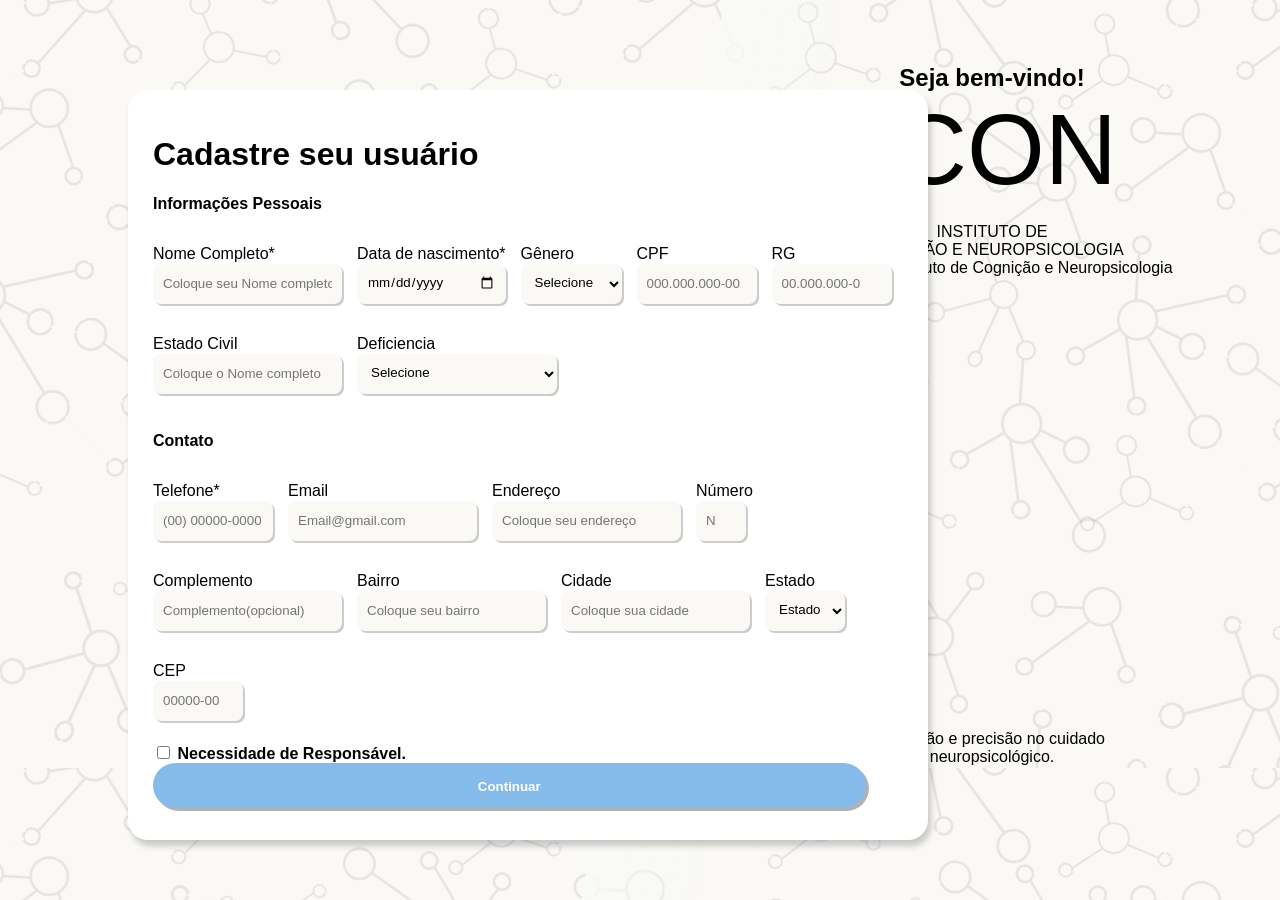
==== commit 0662acc0: "Update cadastro.html" ====
--- a/cadastro.html
+++ b/cadastro.html
@@ -433,9 +433,9 @@
 
 
   if (adulto){
-    window.location.href = "cadastro1_2.html";
+    window.location.href = "cadastro1.html";
   } else {
-    window.location.href = "cadastro1_1.html";
+    window.location.href = "cadastro2.html";
   }
 }
     </script>
--- a/estilo.css
+++ b/estilo.css
@@ -3,9 +3,12 @@
 }
 
 
+
+
 /* =========================
    CONFIGURAÇÃO GERAL
 ========================= */
+
 
 body {
     font-family: 'Montserrat', sans-serif;
@@ -15,6 +18,7 @@
     background-repeat: repeat;
 }
 
+
 .formulario-body {
     height: 100vh;
     display: flex;
@@ -22,9 +26,12 @@
 }
 
 
+
+
 /* =========================
    LOGIN / REDEFINIR SENHA
 ========================= */
+
 
 .caixa-login {
     background-color: #FFFFFF;
@@ -39,15 +46,18 @@
     z-index: 1;
 }
 
+
 .caixa-login h1 {
     text-align: center;
     margin-bottom: 35px;
 }
 
+
 .campo p {
     display: block;
     margin-bottom: 8px;
 }
+
 
 .campo input {
     width: 95%;
@@ -62,9 +72,11 @@
     box-shadow: 2px 2px 0px 0px rgba(0, 0, 0, 0.2);
 }
 
+
 .lembrar {
     margin-top: 20px;
 }
+
 
 .entrar {
     display: block;
@@ -85,10 +97,12 @@
     margin-top: 100px;
 }
 
+
 .entrar:active {
     transform: translateX(3px);
     box-shadow: 1px 1px 0px 0px rgba(0, 0, 0, 0.1);
 }
+
 
 .caixa-login-a {
     display: block;
@@ -99,18 +113,23 @@
     text-decoration: underline;
 }
 
+
 .caixa-login-a:active {
     color: #536680;
 }
 
 
+
+
 /* =========================
    REDEFINIR SENHA
 ========================= */
+
 
 .nova-senha {
     margin-bottom: 35px;
 }
+
 
 .nova-senha input {
     width: 95%;
@@ -125,9 +144,11 @@
     box-shadow: 2px 2px 0px 0px rgba(0, 0, 0, 0.2);
 }
 
+
 .confirmar-senha {
     margin-bottom: 80px;
 }
+
 
 .confirmar-senha input {
     width: 95%;
@@ -141,6 +162,7 @@
     background-color: #faf9f5;
     box-shadow: 2px 2px 0px 0px rgba(0, 0, 0, 0.2);
 }
+
 
 .finalizar {
     display: block;
@@ -161,33 +183,97 @@
     margin-bottom: 10px;
 }
 
+
 .finalizar:active {
     transform: translateX(3px);
     box-shadow: 1px 1px 0px 0px rgba(0, 0, 0, 0.1);
 }
 
 
-/* =========================
-   CADASTRO
-========================= */
-
-.caixa-cadastro {
+
+
+  /* =================
+     Cadastro
+  ================== */
+ 
+    .linha-cadastro{
+    display: flex;
+    gap: 15px;
+    flex-wrap: wrap;
+    margin-bottom: 4px;
+    }
+
+
+
+
+
+
+
+
+    .caixa-cadastro{
     background-color: #FFFFFF;
-    width: 600px;
-    height: auto;
+    top: 10%;
+    width: 800px;
+    height: 750px;
     position: absolute;
-    top: 5%;
     left: 10%;
     border-radius: 20px;
     box-shadow: 3px 6px 6px 0px rgba(0, 0, 0, 0.2);
     padding: 25px;
-    z-index: 1;
-}
+    z-index:1;
+    }
+
+
+
+
+
+
+
+
+    .campo-cadastro p{
+      margin-bottom: 1px;
+    }
+
+
+
+
+
+
+
+
+    .campo-cadastro input, .campo-cadastro select{
+    width: 100%;
+    height: 40px;
+    border: 1px solid #CCCCCC;
+    border-radius: 8px;
+    padding: 10px;
+    font-family: 'Montserrat', sans-serif;
+    margin:0px;
+    border:none;
+    outline:none;
+    background-color:#faf9f5;
+    box-shadow: 2px 2px 0px 0px rgba(0, 0, 0, 0.2);
+    display: flex;
+    flex-direction: column;
+    flex: 1;
+    max-width: 200px;
+    }
+
+
+
+
+
+
+
+
+
+
 
 
 /* =========================
    PARTE DIREITA - LOGIN
 ========================= */
+
 
 .fundologo {
     width: 35vw;
@@ -208,6 +294,7 @@
     opacity: 0.95;
 }
 
+
 .direita {
     position: fixed;
     top: 0;
@@ -223,9 +310,11 @@
     transform: translateY(-5%);
 }
 
+
 .saudacao {
     margin-bottom: 0px;
 }
+
 
 .ICON {
     font-size: 100px;
@@ -233,9 +322,11 @@
     margin-top: 0px;
 }
 
+
 .instituto {
     margin-bottom: 0px;
 }
+
 
 .logo {
     width: 770px;
@@ -244,14 +335,18 @@
     margin-bottom: 0px;
 }
 
+
 .descrição {
     margin-bottom: 0px;
 }
 
 
+
+
 /* =========================
    INDEX
 ========================= */
+
 
 .index-body {
     background: #f7f7f5;
@@ -264,9 +359,12 @@
 }
 
 
+
+
 /* =========================
    HEADER INDEX
 ========================= */
+
 
 .header {
     z-index: 999999999;
@@ -275,6 +373,7 @@
     position: fixed;
 }
 
+
 .subheader {
     height: 90px;
     padding: 3px;
@@ -287,10 +386,12 @@
     background-position: center;
 }
 
+
 .logotexto {
     height: 80px;
     margin-left: 20px;
 }
+
 
 .textologo {
     height: 150px;
@@ -298,12 +399,14 @@
     margin-top: 15px;
 }
 
+
 .fzrlog {
     margin-left: auto;
     margin-right: 30px;
     font-size: 20px;
 }
 
+
 .fzrlog a {
     color: white;
     text-decoration: none;
@@ -311,20 +414,25 @@
     border-bottom: 2px solid transparent;
 }
 
+
 .fzrlog a:hover {
     color: rgb(240, 238, 238);
     border-bottom: 2px solid rgb(240, 238, 238);
 }
 
+
 .fzrlog a:active {
     color: rgb(172, 168, 168);
     border-bottom: 2px solid rgb(172, 168, 168);
 }
 
 
+
+
 /* =========================
    MENU INDEX
 ========================= */
+
 
 .menu_de_navegacao {
     background-image:
@@ -338,6 +446,7 @@
     padding: 0 150px;
 }
 
+
 .menu_de_navegacao a {
     color: white;
     text-decoration: none;
@@ -346,20 +455,25 @@
     border-bottom: 2px solid transparent;
 }
 
+
 .menu_de_navegacao a:hover {
     color: rgb(240, 238, 238);
     border-bottom: 2px solid rgb(240, 238, 238);
 }
 
+
 .menu_de_navegacao a:active {
     color: rgb(172, 168, 168);
     border-bottom: 2px solid rgb(172, 168, 168);
 }
 
 
+
+
 /* =========================
    TEXTO INDEX
 ========================= */
+
 
 .textodireita {
     padding: 0px;
@@ -367,6 +481,7 @@
     margin: 0px 20px 20px 0px;
     padding-top: 300px;
 }
+
 
 .texto {
     font-size: 40px;
@@ -375,6 +490,7 @@
     padding: 5px;
     font-weight: bold;
 }
+
 
 .textogradiente {
     font-size: 60px;
@@ -389,9 +505,11 @@
     font-weight: bold;
 }
 
+
 .imagem {
     margin-left: 0px;
 }
+
 
 .imagematendimento {
     width: 825px;
@@ -404,9 +522,12 @@
 }
 
 
+
+
 /* =========================
    FLASHCARDS
 ========================= */
+
 
 .flashcards {
     z-index: 0;
@@ -415,6 +536,7 @@
     align-items: center;
     padding: 0 50px;
 }
+
 
 .flashcard {
     width: 300px;
@@ -432,6 +554,7 @@
     transform: translateY(150px);
 }
 
+
 .imagensflashcards {
     width: 70px;
     height: 60px;
@@ -440,9 +563,12 @@
 }
 
 
+
+
 /* =========================
    RODAPÉ
 ========================= */
+
 
 .rodape {
     background-color: rgba(34, 142, 162, 0.5);
@@ -451,6 +577,7 @@
     width: 100%;
 }
 
+
 .rodape1 {
     font-weight: bold;
     color: white;
@@ -461,6 +588,7 @@
     margin-top: 30px;
     margin-bottom: 30px;
 }
+
 
 .rodape2 {
     color: white;
@@ -471,6 +599,7 @@
     margin-top: 30px;
     margin-bottom: 30px;
 }
+
 
 .rodape2 a {
     color: white;
@@ -482,15 +611,18 @@
     border-bottom: 2px solid transparent;
 }
 
+
 .rodape2 a:hover {
     color: white;
     border-bottom: 2px solid;
 }
+
 
 .rodape2 a:active {
     color: rgb(172, 168, 168);
     border-bottom: 2px solid rgb(172, 168, 168);
 }
+
 
 .FAQ {
     width: 33.33%;
@@ -500,6 +632,7 @@
     gap: 15px;
     align-items: flex-start;
 }
+
 
 .iconlogo {
     display: block;
@@ -509,10 +642,12 @@
     margin-bottom: 0px;
 }
 
+
 .logorodape.texto {
     width: 60%;
     height: auto;
 }
+
 
 .logorodape.logobranca {
     width: 50%;
@@ -522,6 +657,7 @@
     border-radius: 1000px;
 }
 
+
 .socialmedia {
     width: 33.33%;
     font-weight: bold;
@@ -534,11 +670,13 @@
     align-items: flex-start;
 }
 
+
 .linha-rodape {
     width: 85%;
     border: none;
     border-top: 3px solid white;
 }
+
 
 .rodape3 {
     color: white;
@@ -549,6 +687,7 @@
     margin-top: 30px;
     margin-bottom: 30px;
 }
+
 
 .rodape3 a {
     color: white;
@@ -560,10 +699,12 @@
     border-bottom: 2px solid transparent;
 }
 
+
 .rodape3 a:hover {
     color: white;
     border-bottom: 2px solid;
 }
+
 
 .rodape3 a:active {
     color: rgb(172, 168, 168);
@@ -571,24 +712,30 @@
 }
 
 
+
+
 /* =========================
    PÁGINAS ADMIN / CLIENTE / MÉDICO
 ========================= */
+
 
 .subheader-admin {
     background-color: rgba(3, 19, 229, 0.5);
 }
 
+
 .subheader-cliente {
     background-color: rgba(6, 210, 160, 0.5);
 }
 
+
 .subheader-medico {
     background-color: rgba(0, 145, 255, 0.5);
 }
 /* =========================
    INTRANET
 ========================= */
+
 
 .header-intranet {
     width: 100%;
@@ -599,9 +746,12 @@
 }
 
 
+
+
 /* =========================
    SUBHEADER
 ========================= */
+
 
 .subheader-intranet {
     height: 90px;
@@ -613,22 +763,28 @@
     background-position: center;
 }
 
+
 .subheader-intranet.cliente {
     background-color: rgba(6, 210, 160, 0.5);
 }
 
+
 .subheader-intranet.profissional {
     background-color: rgba(0, 145, 255, 0.5);
 }
 
+
 .subheader-intranet.admin {
     background-color: rgba(3, 19, 229, 0.5);
 }
 
 
+
+
 /* =========================
    LOGO
 ========================= */
+
 
 .logotexto-intranet {
     height: 80px;
@@ -636,9 +792,12 @@
 }
 
 
+
+
 /* =========================
    PERFIL
 ========================= */
+
 
 .perfil-intranet {
     display: flex;
@@ -648,6 +807,7 @@
     font-size: 20px;
     margin-right: 20px;
 }
+
 
 .perfil-intranet img {
     width: 55px;
@@ -657,9 +817,12 @@
 }
 
 
+
+
 /* =========================
    MENU
 ========================= */
+
 
 .menu-intranet {
     height: 50px;
@@ -670,17 +833,21 @@
     box-shadow: 0px 0px 6px rgba(0, 0, 0, 0.2);
 }
 
+
 .menu-intranet.cliente {
     background-color: #06D2A0;
 }
 
+
 .menu-intranet.profissional {
     background-color: #0091FF;
 }
 
+
 .menu-intranet.admin {
     background-color: #0313E5;
 }
+
 
 .menu-intranet a {
     color: white;
@@ -690,12 +857,17 @@
     border-bottom: 2px solid transparent;
 }
 
+
 .menu-intranet a:hover {
     color: rgb(240, 238, 238);
     border-bottom: 2px solid rgb(240, 238, 238);
 }
 
+
 .menu-intranet a:active {
     color: rgb(172, 168, 168);
     border-bottom: 2px solid rgb(172, 168, 168);
 }
+
+
+
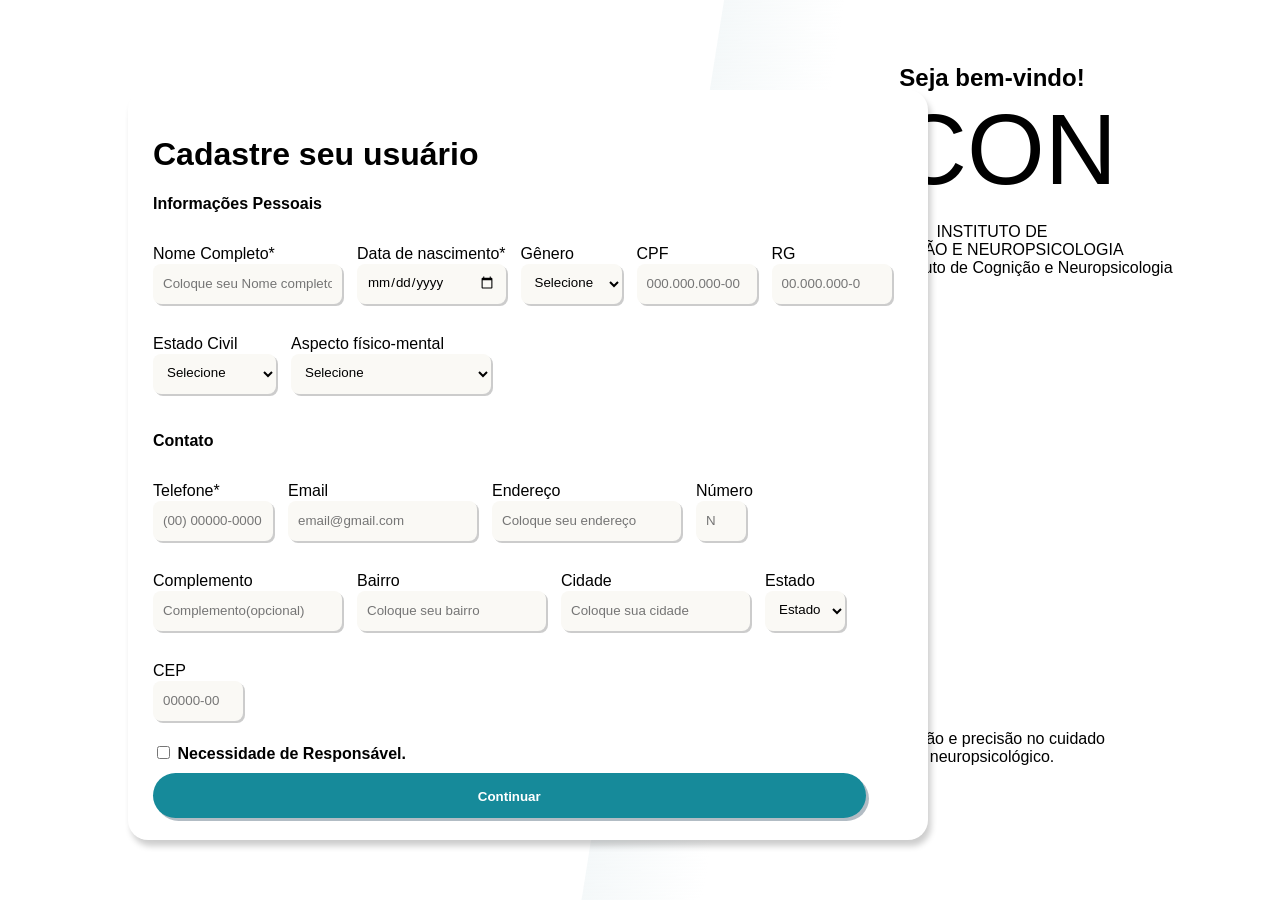
==== commit 138747e0: "Update cadastro.html Mudanças no conteúdo nas caixas de seleção de "Deficiencias" e "Estado Civil"" ====
--- a/cadastro.html
+++ b/cadastro.html
@@ -184,47 +184,49 @@
 
         <div class="campo-cadastro">        
           <p>Estado Civil</p>
-          <input type="text" placeholder="Coloque o Nome completo">
-
-
-
-
-
-
-
-
-        </div>
-
-
-        <div class="campo-cadastro">        
-          <p>Deficiencia</p>
-          <select id="deficiencia">
+          <select id="estado-civil">
+            <option value="" disable selected hidden>Selecione</option>
+            <opttion value="solteir@">Solteiro(a)</opttion>
+            <option value="uniao-estavel">União Estável</option>
+            <option value ="casad@">Casado(a)</option>
+            <option value="divorciad@">Divorciado(a)</option>
+            <option value="viuv@">Viúvo(a)</option>
+          </select>
+          
+
+
+
+
+
+
+
+
+        </div>
+
+
+        <div class="campo-cadastro">        
+          <p>Aspecto físico-mental</p>
+          <select id="asp-fis-ment">
             <option value="" disabled selected hidden>Selecione</option>
             <option value="nenhuma">Nenhuma</option>
             <option value="fisica">Deficiência física (motora)</option>
             <option value="amputacao">Amputação ou ausência de membro</option>
             <option value="paralisia_cerebral">Paralisia cerebral</option>
-            <option value="nanismo">Nanismo</option>
             <option value="cegueira">Cegueira</option>
             <option value="baixa_visao">Baixa visão</option>
-            <option value="auditiva">Deficiência auditiva (surdez)</option>
+            <option value="auditiva">Deficiência auditiva</option>
             <option value="surdocegueira">Surdocegueira</option>
             <option value="fala">Deficiência de fala</option>
             <option value="intelectual">Deficiência intelectual</option>
-            <option value="autismo">Transtorno do Espectro Autista (TEA)</option>
-            <option value="down">Síndrome de Down</option>
+            <option value="tea">Transtorno do Espectro Autista (TEA)</option>
+            <option value="sind-down">Síndrome de Down</option>
             <option value="tdah">TDAH</option>
-            <option value="aprendizagem">Transtorno de aprendizagem (ex.: dislexia)</option>
-            <option value="multipla">Deficiência múltipla</option>
-            <option value="outra">Outra</option>
+            <option value="aprendizagem">Transtorno de Aprendizagem (ex.: dislexia)</option>
+            <option value="multipla">Aspectos múltiplos</option>
+            <option value="outra">Outro(s)</option>
           </select>
 
-
-
-
-
-
-          </div>
+        </div>
 
 
 
@@ -265,7 +267,7 @@
 
         <div class="campo-cadastro">        
           <p>Email</p>
-          <input type="text" placeholder="Email@gmail.com">
+          <input type="text" placeholder="email@gmail.com">
        
         </div>
 
--- a/estilo.css
+++ b/estilo.css
@@ -1,214 +1,900 @@
+
+/* =========================================================
+   CONFIGURAÇÃO GERAL
+========================================================= */
+
 * {
     box-sizing: border-box;
 }
 
-
-
-
-/* =========================
-   CONFIGURAÇÃO GERAL
-========================= */
-
+html {
+    scroll-behavior: smooth;
+}
 
 body {
+    margin: 0;
     font-family: 'Montserrat', sans-serif;
-    margin: 0;
-    background-color: #FAF9F6;
+}
+
+
+/* =========================================================
+   INDEX / PÁGINA PÚBLICA
+========================================================= */
+
+.index-body {
+    background-color: #f7f7f5;
     background-image: url("imagens/marcadagua.png");
     background-repeat: repeat;
-}
-
+    color: #30343b;
+    overflow-x: hidden;
+}
+
+
+/* =========================================================
+   HEADER DO INDEX
+========================================================= */
+
+.header {
+    width: 100%;
+    position: fixed;
+    top: 0;
+    left: 0;
+    z-index: 999999;
+}
+
+.subheader {
+    height: 90px;
+    padding: 3px;
+    display: flex;
+    align-items: center;
+    position: relative;
+    overflow: hidden;
+
+    background-image:
+        linear-gradient(
+            rgba(34, 142, 162, 0.3),
+            rgba(34, 142, 162, 0.3)
+        ),
+        url("https://uploads.onecompiler.io/44nnydek6/1788519616760/background_ICON.png");
+
+    background-size: cover;
+    background-position: center;
+}
+
+.logo-header,
+.texto-logo-header,
+.fzrlog {
+    position: relative;
+    z-index: 2;
+}
+
+.logotexto {
+    height: 80px;
+    margin-left: 20px;
+}
+
+.textologo {
+    height: 150px;
+    margin-left: 10px;
+    margin-top: 15px;
+}
+
+.fzrlog {
+    margin-left: auto;
+    margin-right: 30px;
+    font-size: 20px;
+}
+
+.fzrlog a {
+    color: rgb(22, 28, 124);
+    text-decoration: none;
+    border-bottom: 2px solid transparent;
+    transition: 0.3s;
+}
+
+.fzrlog a:hover {
+    color: #3e4dd3;
+    border-bottom: 2px solid #3e4dd3;
+}
+
+
+/* =========================================================
+   MENU DO INDEX
+========================================================= */
+
+.menu_de_navegacao {
+    height: 50px;
+    display: flex;
+    justify-content: space-between;
+    align-items: center;
+    padding: 0 150px;
+
+    background-image:
+        url("https://uploads.onecompiler.io/44nnydek6/1788519616760/background_ICON.png");
+
+    background-size: cover;
+    background-position: center;
+
+    box-shadow: 0 3px 8px rgba(0, 0, 0, 0.18);
+}
+
+.menu_de_navegacao a {
+    color: rgb(22, 28, 124);
+    text-decoration: none;
+    font-size: 17px;
+    font-weight: 500;
+    transition: 0.3s;
+    border-bottom: 2px solid transparent;
+}
+
+.menu_de_navegacao a:hover {
+    color: #3e4dd3;
+    border-bottom: 2px solid #3e4dd3;
+}
+
+.menu_de_navegacao a.active {
+    color: #3ba2f7;
+    border-bottom: 2px solid #3ba2f7;
+}
+
+
+/* =========================================================
+   SEÇÃO INICIAL DO INDEX
+========================================================= */
+
+.secao-inicio {
+    min-height: 850px;
+    display: flex;
+    align-items: center;
+    padding: 180px 8% 100px;
+    position: relative;
+}
+
+.inicio-texto {
+    width: 52%;
+    z-index: 2;
+}
+
+.inicio-pequeno {
+    font-size: 14px;
+    font-weight: 600;
+    letter-spacing: 2px;
+    color: #116da3;
+    margin-bottom: 20px;
+}
+
+.inicio-texto h1 {
+    font-size: 56px;
+    line-height: 1.1;
+    margin: 0;
+    color: #30343b;
+}
+
+.inicio-texto h1 span {
+    display: block;
+    background-image: linear-gradient(
+        to right,
+        #5de0e6,
+        #004aad
+    );
+    background-clip: text;
+    -webkit-background-clip: text;
+    -webkit-text-fill-color: transparent;
+}
+
+.inicio-descricao {
+    max-width: 600px;
+    font-size: 18px;
+    line-height: 1.7;
+    margin-top: 25px;
+    color: #555;
+}
+
+.inicio-botoes {
+    display: flex;
+    gap: 15px;
+    margin-top: 35px;
+}
+
+.botao-principal,
+.botao-secundario {
+    padding: 15px 25px;
+    border-radius: 8px;
+    text-decoration: none;
+    font-weight: 600;
+    transition: 0.3s;
+}
+
+.botao-principal {
+    background-color: #116da3;
+    color: white;
+}
+
+.botao-principal:hover {
+    background-color: #091d8d;
+}
+
+.botao-secundario {
+    border: 2px solid #116da3;
+    color: #116da3;
+    background-color: rgba(255, 255, 255, 0.35);
+}
+
+.botao-secundario:hover {
+    background-color: #116da3;
+    color: white;
+}
+
+
+/* =========================================================
+   IMAGENS DA SEÇÃO INICIAL
+========================================================= */
+
+.inicio-imagem {
+    width: 48%;
+    display: flex;
+    justify-content: center;
+    align-items: center;
+    position: relative;
+    height: 550px;
+}
+
+.imagem-inicio {
+    position: absolute;
+    width: 100%;
+    max-width: 650px;
+    height: auto;
+    opacity: 0;
+    animation: trocarImagemInicio 15s infinite;
+}
+
+.imagem-inicio1 {
+    animation-delay: 0s;
+}
+
+.imagem-inicio2 {
+    animation-delay: 5s;
+}
+
+.imagem-inicio3 {
+    animation-delay: 10s;
+}
+
+@keyframes trocarImagemInicio {
+
+    0% {
+        opacity: 0;
+    }
+
+    8% {
+        opacity: 1;
+    }
+
+    30% {
+        opacity: 1;
+    }
+
+    38% {
+        opacity: 0;
+    }
+
+    100% {
+        opacity: 0;
+    }
+}
+
+
+/* =========================================================
+   SEÇÕES DO INDEX
+========================================================= */
+
+.secao {
+    width: 88%;
+    margin: 0 auto 100px;
+    padding: 70px;
+
+    background-color: rgba(255, 255, 255, 0.78);
+
+    border: 1px solid rgba(17, 109, 163, 0.12);
+    border-radius: 20px;
+
+    box-shadow: 0 8px 25px rgba(0, 0, 0, 0.07);
+}
+
+.titulo-secao {
+    display: flex;
+    align-items: center;
+    gap: 20px;
+    margin-bottom: 35px;
+}
+
+.titulo-secao span {
+    font-size: 15px;
+    font-weight: 700;
+    color: #116da3;
+}
+
+.titulo-secao h2 {
+    margin: 0;
+    font-size: 38px;
+    color: #091d8d;
+}
+
+.descricao-secao {
+    font-size: 17px;
+    line-height: 1.7;
+    color: #555;
+    max-width: 700px;
+}
+
+
+/* =========================================================
+   SOBRE
+========================================================= */
+
+.sobre-conteudo {
+    display: flex;
+    gap: 70px;
+}
+
+.sobre-texto {
+    width: 55%;
+}
+
+.sobre-texto h3 {
+    font-size: 28px;
+    line-height: 1.3;
+    color: #30343b;
+}
+
+.sobre-texto p {
+    font-size: 16px;
+    line-height: 1.8;
+    color: #555;
+}
+
+.sobre-destaques {
+    width: 45%;
+    display: flex;
+    gap: 20px;
+}
+
+.destaque {
+    flex: 1;
+    padding: 25px;
+
+    background-color: rgba(131, 235, 214, 0.25);
+
+    border-left: 4px solid #116da3;
+    border-radius: 10px;
+
+    transition: 0.3s;
+}
+
+.destaque:hover {
+    transform: translateY(-5px);
+    background-color: rgba(255, 255, 255, 0.85);
+    box-shadow: 0 8px 20px rgba(0, 0, 0, 0.08);
+}
+
+.destaque strong {
+    font-size: 14px;
+    color: #116da3;
+}
+
+.destaque h3 {
+    font-size: 19px;
+    color: #091d8d;
+}
+
+.destaque p {
+    font-size: 14px;
+    line-height: 1.6;
+    color: #555;
+}
+
+
+/* =========================================================
+   SERVIÇOS
+========================================================= */
+
+.servicos-lista {
+    display: grid;
+    grid-template-columns: 1fr 1fr;
+    gap: 20px;
+    margin-top: 40px;
+}
+
+.servico {
+    display: flex;
+    gap: 25px;
+    padding: 25px;
+
+    background-color: rgba(255, 255, 255, 0.55);
+
+    border: 1px solid rgba(17, 109, 163, 0.15);
+    border-radius: 12px;
+
+    transition: 0.3s;
+}
+
+.servico:hover {
+    transform: translateY(-5px);
+    background-color: rgba(255, 255, 255, 0.85);
+    box-shadow: 0 8px 20px rgba(0, 0, 0, 0.08);
+}
+
+.servico > span {
+    font-size: 14px;
+    font-weight: 700;
+    color: #116da3;
+}
+
+.servico h3 {
+    margin-top: 0;
+    font-size: 20px;
+    color: #091d8d;
+}
+
+.servico p {
+    font-size: 14px;
+    line-height: 1.6;
+    color: #555;
+}
+
+
+/* =========================================================
+   PROFISSIONAIS
+========================================================= */
+
+.profissionais-lista {
+    display: grid;
+    grid-template-columns: 1fr 1fr;
+    gap: 20px;
+    margin-top: 40px;
+}
+
+.profissional {
+    padding: 30px;
+
+    background-color: rgba(255, 255, 255, 0.55);
+
+    border-radius: 12px;
+    border: 1px solid rgba(17, 109, 163, 0.15);
+
+    transition: 0.3s;
+}
+
+.profissional:hover {
+    transform: translateY(-5px);
+    background-color: rgba(255, 255, 255, 0.85);
+    box-shadow: 0 8px 20px rgba(0, 0, 0, 0.08);
+}
+
+.profissional span {
+    font-size: 14px;
+    font-weight: 700;
+    color: #116da3;
+}
+
+.profissional h3 {
+    color: #091d8d;
+    font-size: 22px;
+}
+
+.profissional p {
+    color: #555;
+    line-height: 1.6;
+}
+
+
+/* =========================================================
+   FUNCIONAMENTO
+========================================================= */
+
+.funcionamento-conteudo {
+    display: flex;
+    gap: 70px;
+}
+
+.funcionamento-texto {
+    width: 45%;
+}
+
+.funcionamento-texto h3 {
+    font-size: 27px;
+    color: #30343b;
+}
+
+.funcionamento-texto p {
+    font-size: 16px;
+    line-height: 1.8;
+    color: #555;
+}
+
+.etapas {
+    width: 55%;
+}
+
+.etapa {
+    display: flex;
+    gap: 25px;
+    padding: 20px 0;
+
+    border-bottom: 1px solid rgba(17, 109, 163, 0.2);
+}
+
+.etapa span {
+    font-size: 15px;
+    font-weight: 700;
+    color: #116da3;
+}
+
+.etapa h3 {
+    margin: 0 0 8px;
+    color: #091d8d;
+}
+
+.etapa p {
+    margin: 0;
+    color: #555;
+}
+
+#inicio,
+#sobre,
+#servicos,
+#profissionais,
+#funcionamento {
+    scroll-margin-top: 150px;
+}
+
+
+/* =========================================================
+   FOOTER DO INDEX
+========================================================= */
+
+.rodape {
+    background-color: rgba(34, 142, 162, 0.8);
+    width: 100%;
+    color: white;
+    padding-top: 1px;
+}
+
+.rodape1 {
+    font-weight: bold;
+    color: white;
+
+    display: flex;
+    justify-content: space-between;
+    align-items: center;
+
+    padding: 0 150px;
+    margin-top: 30px;
+    margin-bottom: 30px;
+}
+
+.linha-rodape {
+    width: 85%;
+    border: none;
+    border-top: 3px solid white;
+}
+
+.rodape2 {
+    color: white;
+
+    display: flex;
+    justify-content: space-between;
+    align-items: stretch;
+
+    padding: 0 100px;
+    margin-top: 30px;
+    margin-bottom: 30px;
+}
+
+.FAQ {
+    width: 33.33%;
+
+    display: flex;
+    flex-direction: column;
+    justify-content: space-between;
+    align-items: flex-start;
+}
+
+.rodape2 a,
+.rodape3 a {
+    color: white;
+    text-decoration: none;
+    font-size: 18px;
+    display: inline-block;
+    font-weight: 300;
+    transition: 0.3s;
+    border-bottom: 2px solid transparent;
+}
+
+.rodape2 a:hover,
+.rodape3 a:hover {
+    color: white;
+    border-bottom: 2px solid;
+}
+
+.rodape2 a:active,
+.rodape3 a:active {
+    color: rgb(172, 168, 168);
+    border-bottom: 2px solid rgb(172, 168, 168);
+}
+
+.iconlogo {
+    display: block;
+    width: 33.33%;
+    text-align: center;
+    object-fit: contain;
+    margin-bottom: 0;
+}
+
+.logorodape.texto {
+    width: 60%;
+    height: auto;
+}
+
+.logorodape.logobranca {
+    width: 50%;
+    height: auto;
+    transform: translateY(-50px);
+
+    background-color: rgba(0, 0, 0, 0.02);
+    border-radius: 1000px;
+}
+
+.socialmedia {
+    width: 33.33%;
+    font-weight: bold;
+    color: white;
+
+    padding-left: 200px;
+
+    display: flex;
+    flex-direction: column;
+    justify-content: space-between;
+    align-items: flex-start;
+}
+
+.rodape3 {
+    color: white;
+
+    display: flex;
+    justify-content: space-between;
+    align-items: stretch;
+
+    padding: 0 100px;
+    margin-top: 30px;
+    margin-bottom: 0;
+}
+
+.explore,
+.serviços,
+.profissionais {
+    display: flex;
+    flex-direction: column;
+    justify-content: space-between;
+}
+
+.explore {
+    width: 25%;
+}
+
+.serviços {
+    width: 45%;
+}
+
+.profissionais {
+    width: 25%;
+}
+
+
+/* =========================================================
+   LOGIN / REDEFINIR SENHA
+========================================================= */
 
 .formulario-body {
     height: 100vh;
     display: flex;
     align-items: center;
-}
-
-
-
-
-/* =========================
-   LOGIN / REDEFINIR SENHA
-========================= */
-
+
+    background-color: #F4F8F9;
+    background-image: url("imagens/marcadagua.png");
+    background-repeat: repeat;
+}
 
 .caixa-login {
     background-color: #FFFFFF;
+
     width: 450px;
     height: 550px;
+
     position: absolute;
     top: 20%;
     left: 15%;
+
     border-radius: 20px;
-    box-shadow: 3px 6px 6px 0px rgba(0, 0, 0, 0.2);
+
+    box-shadow:
+        3px 6px 6px 0px rgba(0, 35, 60, 0.2);
+
     padding: 25px;
     z-index: 1;
 }
-
 
 .caixa-login h1 {
     text-align: center;
     margin-bottom: 35px;
 }
 
-
 .campo p {
     display: block;
     margin-bottom: 8px;
 }
 
-
 .campo input {
     width: 95%;
     height: 37px;
+
     border: none;
     border-radius: 8px;
+
     padding: 10px;
+
     font-family: 'Montserrat', sans-serif;
-    margin: 0px;
+    margin: 0;
     outline: none;
-    background-color: #faf9f5;
-    box-shadow: 2px 2px 0px 0px rgba(0, 0, 0, 0.2);
-}
-
+
+    background-color: #F4F8F9;
+
+    box-shadow:
+        2px 2px 0px 0px rgba(0, 35, 60, 0.2);
+}
 
 .lembrar {
     margin-top: 20px;
 }
 
-
 .entrar {
     display: block;
+
     width: 95%;
     height: 45px;
+
     border: none;
     border-radius: 30px;
-    background-color: #85BBEA;
+
+    background-color: #168A9A;
+
     font-weight: 600;
     cursor: pointer;
+
     text-align: center;
     line-height: 45px;
+
     color: #FFFFFF;
+
     transition: 0.2s;
+
     user-select: none;
-    box-shadow: 3px 3px 0px 0px rgba(0, 0, 0, 0.3);
+
+    box-shadow:
+        3px 3px 0px 0px rgba(0, 35, 60, 0.3);
+
     text-decoration: none;
+
     margin-top: 100px;
 }
-
 
 .entrar:active {
     transform: translateX(3px);
-    box-shadow: 1px 1px 0px 0px rgba(0, 0, 0, 0.1);
-}
-
+
+    box-shadow:
+        1px 1px 0px 0px rgba(0, 35, 60, 0.1);
+}
 
 .caixa-login-a {
     display: block;
     text-align: center;
+
     margin-top: 20px;
+
     cursor: pointer;
-    color: #333;
+
+    color: #263C46;
     text-decoration: underline;
 }
 
-
 .caixa-login-a:active {
-    color: #536680;
-}
-
-
-
-
-/* =========================
+    color: #168A9A;
+}
+
+
+/* =========================================================
    REDEFINIR SENHA
-========================= */
-
+========================================================= */
 
 .nova-senha {
     margin-bottom: 35px;
 }
 
-
-.nova-senha input {
-    width: 95%;
-    height: 37px;
-    border: none;
-    border-radius: 8px;
-    padding: 10px;
-    font-family: 'Montserrat', sans-serif;
-    margin: 0px;
-    outline: none;
-    background-color: #faf9f5;
-    box-shadow: 2px 2px 0px 0px rgba(0, 0, 0, 0.2);
-}
-
-
-.confirmar-senha {
-    margin-bottom: 80px;
-}
-
-
+.nova-senha input,
 .confirmar-senha input {
     width: 95%;
     height: 37px;
+
     border: none;
     border-radius: 8px;
+
     padding: 10px;
+
     font-family: 'Montserrat', sans-serif;
-    margin: 0px;
+
+    margin: 0;
     outline: none;
-    background-color: #faf9f5;
-    box-shadow: 2px 2px 0px 0px rgba(0, 0, 0, 0.2);
-}
-
+
+    background-color: #F4F8F9;
+
+    box-shadow:
+        2px 2px 0px 0px rgba(0, 35, 60, 0.2);
+}
+
+.confirmar-senha {
+    margin-bottom: 80px;
+}
 
 .finalizar {
     display: block;
+
     width: 95%;
     height: 45px;
+
     border: none;
     border-radius: 30px;
-    background-color: #85BBEA;
+
+    background-color: #168A9A;
+
     font-weight: 600;
     cursor: pointer;
+
     text-align: center;
     line-height: 45px;
+
     color: #FFFFFF;
+
     transition: 0.2s;
+
     user-select: none;
-    box-shadow: 3px 3px 0px 0px rgba(0, 0, 0, 0.3);
+
+    box-shadow:
+        3px 3px 0px 0px rgba(0, 35, 60, 0.3);
+
     text-decoration: none;
+
     margin-bottom: 10px;
-}
-
+    margin-top: 10px;
+}
 
 .finalizar:active {
     transform: translateX(3px);
-    box-shadow: 1px 1px 0px 0px rgba(0, 0, 0, 0.1);
-}
-
-
-
-
-  /* =================
-     Cadastro
-  ================== */
- 
-    .linha-cadastro{
+
+    box-shadow:
+        1px 1px 0px 0px rgba(0, 35, 60, 0.1);
+}
+
+
+/* =========================================================
+   CADASTRO
+========================================================= */
+
+.linha-cadastro{
     display: flex;
     gap: 15px;
     flex-wrap: wrap;
     margin-bottom: 4px;
     }
-
-
-
-
-
-
-
 
     .caixa-cadastro{
     background-color: #FFFFFF;
@@ -224,21 +910,9 @@
     }
 
 
-
-
-
-
-
-
     .campo-cadastro p{
       margin-bottom: 1px;
     }
-
-
-
-
-
-
 
 
     .campo-cadastro input, .campo-cadastro select{
@@ -261,530 +935,150 @@
 
 
 
-
-
-
-
-
-
-
-
-
-/* =========================
-   PARTE DIREITA - LOGIN
-========================= */
-
+/* =========================================================
+   PARTE DIREITA DAS PÁGINAS DE FORMULÁRIO
+========================================================= */
 
 .fundologo {
     width: 35vw;
     height: 100vh;
+
     background:
         linear-gradient(
             to left,
             transparent 85%,
-            #f8faf6 100%
+            #F4F8F9 100%
         ),
         url("https://uploads.onecompiler.io/44nnydek6/1788519616760/background_ICON.png");
+
     background-size: cover;
     background-position: center;
-    transform: translate(0px, 0px) scale(1.8, 1.8) skew(-9deg, 0deg);
+
+    transform:
+        translate(0px, 0px)
+        scale(1.8, 1.8)
+        skew(-9deg, 0deg);
+
     position: fixed;
-    top: 0px;
-    right: 0px;
+
+    top: 0;
+    right: 0;
+
     opacity: 0.95;
 }
-
 
 .direita {
     position: fixed;
+
     top: 0;
     right: 10%;
+
     width: 25vw;
     height: 100vh;
+
     display: flex;
     flex-direction: column;
+
     align-items: center;
     text-align: center;
+
     justify-content: center;
-    margin-bottom: 0px;
+
+    margin-bottom: 0;
+
     transform: translateY(-5%);
 }
 
-
 .saudacao {
-    margin-bottom: 0px;
-}
-
+    margin-bottom: 0;
+}
 
 .ICON {
     font-size: 100px;
-    margin-bottom: 0px;
-    margin-top: 0px;
-}
-
+    margin-bottom: 0;
+    margin-top: 0;
+}
 
 .instituto {
-    margin-bottom: 0px;
-}
-
+    margin-bottom: 0;
+}
 
 .logo {
     width: 770px;
     height: 455px;
+
     position: relative;
-    margin-bottom: 0px;
-}
-
+
+    margin-bottom: 0;
+}
 
 .descrição {
-    margin-bottom: 0px;
-}
-
-
-
-
-/* =========================
-   INDEX
-========================= */
-
-
-.index-body {
-    background: #f7f7f5;
-    color: #30343b;
-    overflow-x: hidden;
-    margin: 0;
-    font-family: Arial, Helvetica, sans-serif;
-    background-image: url("imagens/marcadagua.png");
-    background-repeat: repeat;
-}
-
-
-
-
-/* =========================
-   HEADER INDEX
-========================= */
-
-
-.header {
-    z-index: 999999999;
+    margin-bottom: 0;
+}
+
+
+/* =========================================================
+   PÁGINAS ADMINISTRADOR / CLIENTE / MÉDICO
+========================================================= */
+
+.subheader-admin {
+    background-color: rgba(3, 19, 229, 0.5);
+}
+
+.subheader-cliente {
+    background-color: rgba(6, 210, 160, 0.5);
+}
+
+.subheader-medico {
+    background-color: rgba(0, 145, 255, 0.5);
+}
+
+
+/* =========================================================
+   HEADER DAS ÁREAS INTERNAS
+========================================================= */
+
+.header-intranet {
     width: 100%;
-    top: 0px;
+
     position: fixed;
-}
-
-
-.subheader {
+
+    top: 0;
+    left: 0;
+
+    z-index: 999999;
+}
+
+.subheader-intranet {
     height: 90px;
-    padding: 3px;
+
+    padding: 3px 20px;
+
     display: flex;
     align-items: center;
-    background-image:
-        linear-gradient(rgba(34, 142, 162, 0.3), rgba(34, 142, 162, 0.3)),
-        url("https://uploads.onecompiler.io/44nnydek6/1788519616760/background_ICON.png");
+
+    justify-content: space-between;
+
     background-size: cover;
     background-position: center;
 }
 
-
-.logotexto {
-    height: 80px;
-    margin-left: 20px;
-}
-
-
-.textologo {
-    height: 150px;
-    margin-left: 10px;
-    margin-top: 15px;
-}
-
-
-.fzrlog {
-    margin-left: auto;
-    margin-right: 30px;
-    font-size: 20px;
-}
-
-
-.fzrlog a {
-    color: white;
-    text-decoration: none;
-    transition: 0.3s;
-    border-bottom: 2px solid transparent;
-}
-
-
-.fzrlog a:hover {
-    color: rgb(240, 238, 238);
-    border-bottom: 2px solid rgb(240, 238, 238);
-}
-
-
-.fzrlog a:active {
-    color: rgb(172, 168, 168);
-    border-bottom: 2px solid rgb(172, 168, 168);
-}
-
-
-
-
-/* =========================
-   MENU INDEX
-========================= */
-
-
-.menu_de_navegacao {
-    background-image:
-        linear-gradient(rgba(72, 209, 233, 0.2), rgba(72, 209, 233, 0.2)),
-        url("https://uploads.onecompiler.io/44nnydek6/1788519616760/background_ICON.png");
-    box-shadow: 0px 0px 6px rgba(0, 0, 0, 0.2);
-    height: 50px;
-    display: flex;
-    justify-content: space-between;
-    align-items: center;
-    padding: 0 150px;
-}
-
-
-.menu_de_navegacao a {
-    color: white;
-    text-decoration: none;
-    font-size: 18px;
-    transition: 0.3s;
-    border-bottom: 2px solid transparent;
-}
-
-
-.menu_de_navegacao a:hover {
-    color: rgb(240, 238, 238);
-    border-bottom: 2px solid rgb(240, 238, 238);
-}
-
-
-.menu_de_navegacao a:active {
-    color: rgb(172, 168, 168);
-    border-bottom: 2px solid rgb(172, 168, 168);
-}
-
-
-
-
-/* =========================
-   TEXTO INDEX
-========================= */
-
-
-.textodireita {
-    padding: 0px;
-    text-align: left;
-    margin: 0px 20px 20px 0px;
-    padding-top: 300px;
-}
-
-
-.texto {
-    font-size: 40px;
-    color: rgb(46, 45, 45);
-    text-align: left;
-    padding: 5px;
-    font-weight: bold;
-}
-
-
-.textogradiente {
-    font-size: 60px;
-    color: rgb(46, 45, 45);
-    text-align: left;
-    padding: 5px;
-    background-image: linear-gradient(to right, #5de0e6, #004aad);
-    background-clip: text;
-    -webkit-background-clip: text;
-    -webkit-text-fill-color: transparent;
-    color: transparent;
-    font-weight: bold;
-}
-
-
-.imagem {
-    margin-left: 0px;
-}
-
-
-.imagematendimento {
-    width: 825px;
-    height: 650px;
-    right: 0px;
-    position: absolute;
-    top: 150px;
-    opacity: 0.8;
-    z-index: -4;
-}
-
-
-
-
-/* =========================
-   FLASHCARDS
-========================= */
-
-
-.flashcards {
-    z-index: 0;
-    display: flex;
-    justify-content: space-between;
-    align-items: center;
-    padding: 0 50px;
-}
-
-
-.flashcard {
-    width: 300px;
-    height: 100px;
-    background-color: #ffffff;
-    border-radius: 10px;
-    display: flex;
-    justify-content: center;
-    align-items: center;
-    font-size: 24px;
-    font-weight: bold;
-    color: #333333;
-    box-shadow: 0 4px 6px rgba(0, 0, 0, 0.1);
-    transition: transform 0.3s ease, box-shadow 0.3s ease;
-    transform: translateY(150px);
-}
-
-
-.imagensflashcards {
-    width: 70px;
-    height: 60px;
-    object-fit: contain;
-    transform: translateX(-15px);
-}
-
-
-
-
-/* =========================
-   RODAPÉ
-========================= */
-
-
-.rodape {
-    background-color: rgba(34, 142, 162, 0.5);
-    position: absolute;
-    top: 900px;
-    width: 100%;
-}
-
-
-.rodape1 {
-    font-weight: bold;
-    color: white;
-    display: flex;
-    justify-content: space-between;
-    align-items: center;
-    padding: 0 150px;
-    margin-top: 30px;
-    margin-bottom: 30px;
-}
-
-
-.rodape2 {
-    color: white;
-    display: flex;
-    justify-content: space-between;
-    align-items: stretch;
-    padding: 0 100px;
-    margin-top: 30px;
-    margin-bottom: 30px;
-}
-
-
-.rodape2 a {
-    color: white;
-    text-decoration: none;
-    font-size: 18px;
-    display: inline-block;
-    font-weight: 300;
-    transition: 0.3s;
-    border-bottom: 2px solid transparent;
-}
-
-
-.rodape2 a:hover {
-    color: white;
-    border-bottom: 2px solid;
-}
-
-
-.rodape2 a:active {
-    color: rgb(172, 168, 168);
-    border-bottom: 2px solid rgb(172, 168, 168);
-}
-
-
-.FAQ {
-    width: 33.33%;
-    display: flex;
-    flex-direction: column;
-    justify-content: flex-start;
-    gap: 15px;
-    align-items: flex-start;
-}
-
-
-.iconlogo {
-    display: block;
-    width: 33.33%;
-    text-align: center;
-    object-fit: contain;
-    margin-bottom: 0px;
-}
-
-
-.logorodape.texto {
-    width: 60%;
-    height: auto;
-}
-
-
-.logorodape.logobranca {
-    width: 50%;
-    height: auto;
-    transform: translateY(-50px);
-    background-color: rgba(0, 0, 0, 0.02);
-    border-radius: 1000px;
-}
-
-
-.socialmedia {
-    width: 33.33%;
-    font-weight: bold;
-    color: white;
-    padding-left: 200px;
-    display: flex;
-    flex-direction: column;
-    justify-content: flex-start;
-    gap: 15px;
-    align-items: flex-start;
-}
-
-
-.linha-rodape {
-    width: 85%;
-    border: none;
-    border-top: 3px solid white;
-}
-
-
-.rodape3 {
-    color: white;
-    display: flex;
-    justify-content: space-between;
-    align-items: stretch;
-    padding: 0 100px;
-    margin-top: 30px;
-    margin-bottom: 30px;
-}
-
-
-.rodape3 a {
-    color: white;
-    text-decoration: none;
-    font-size: 18px;
-    display: inline-block;
-    font-weight: 300;
-    transition: 0.3s;
-    border-bottom: 2px solid transparent;
-}
-
-
-.rodape3 a:hover {
-    color: white;
-    border-bottom: 2px solid;
-}
-
-
-.rodape3 a:active {
-    color: rgb(172, 168, 168);
-    border-bottom: 2px solid rgb(172, 168, 168);
-}
-
-
-
-
-/* =========================
-   PÁGINAS ADMIN / CLIENTE / MÉDICO
-========================= */
-
-
-.subheader-admin {
-    background-color: rgba(3, 19, 229, 0.5);
-}
-
-
-.subheader-cliente {
-    background-color: rgba(6, 210, 160, 0.5);
-}
-
-
-.subheader-medico {
-    background-color: rgba(0, 145, 255, 0.5);
-}
-/* =========================
-   INTRANET
-========================= */
-
-
-.header-intranet {
-    width: 100%;
-    position: fixed;
-    top: 0;
-    left: 0;
-    z-index: 999999;
-}
-
-
-
-
-/* =========================
-   SUBHEADER
-========================= */
-
-
-.subheader-intranet {
-    height: 90px;
-    padding: 3px 20px;
-    display: flex;
-    align-items: center;
-    justify-content: space-between;
-    background-size: cover;
-    background-position: center;
-}
-
-
 .subheader-intranet.cliente {
     background-color: rgba(6, 210, 160, 0.5);
 }
 
-
 .subheader-intranet.profissional {
     background-color: rgba(0, 145, 255, 0.5);
 }
 
-
 .subheader-intranet.admin {
     background-color: rgba(3, 19, 229, 0.5);
 }
 
 
-
-
-/* =========================
-   LOGO
-========================= */
-
+/* =========================================================
+   LOGO INTRANET
+========================================================= */
 
 .logotexto-intranet {
     height: 80px;
@@ -792,82 +1086,83 @@
 }
 
 
-
-
-/* =========================
-   PERFIL
-========================= */
-
+/* =========================================================
+   PERFIL INTRANET
+========================================================= */
 
 .perfil-intranet {
     display: flex;
     align-items: center;
+
     gap: 15px;
+
     color: white;
     font-size: 20px;
+
     margin-right: 20px;
 }
-
 
 .perfil-intranet img {
     width: 55px;
     height: 55px;
+
     border-radius: 50%;
+
     object-fit: cover;
 }
 
 
-
-
-/* =========================
-   MENU
-========================= */
-
+/* =========================================================
+   MENU INTRANET
+========================================================= */
 
 .menu-intranet {
     height: 50px;
-    display: flex;
+
+    display: flex;
+
     justify-content: space-between;
     align-items: center;
+
     padding: 0 100px;
-    box-shadow: 0px 0px 6px rgba(0, 0, 0, 0.2);
-}
-
+
+    box-shadow:
+        0px 0px 6px rgba(0, 0, 0, 0.2);
+}
 
 .menu-intranet.cliente {
     background-color: #06D2A0;
 }
 
-
 .menu-intranet.profissional {
     background-color: #0091FF;
 }
 
-
 .menu-intranet.admin {
     background-color: #0313E5;
 }
 
-
 .menu-intranet a {
     color: white;
+
     text-decoration: none;
+
     font-size: 18px;
+
     transition: 0.3s;
+
     border-bottom: 2px solid transparent;
 }
-
 
 .menu-intranet a:hover {
     color: rgb(240, 238, 238);
+
     border-bottom: 2px solid rgb(240, 238, 238);
 }
-
 
 .menu-intranet a:active {
     color: rgb(172, 168, 168);
+
     border-bottom: 2px solid rgb(172, 168, 168);
 }
 
-
-
